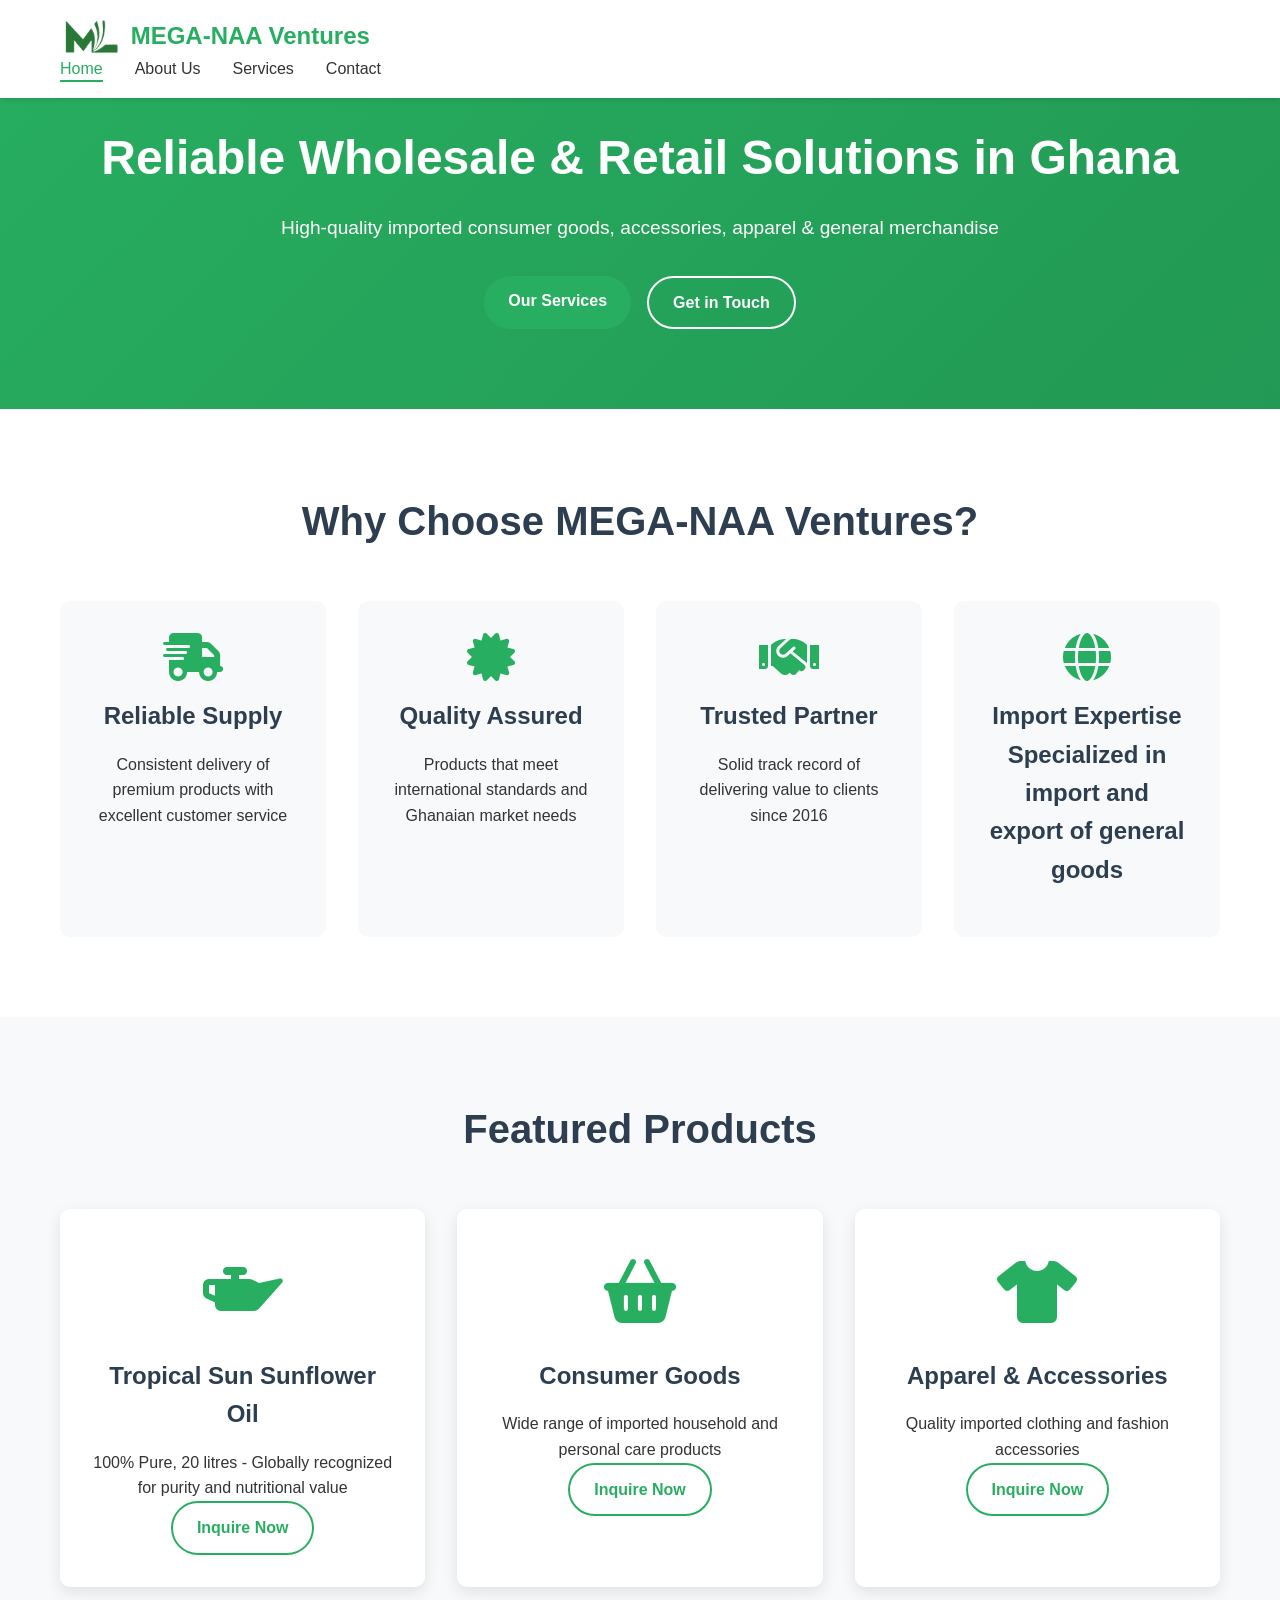
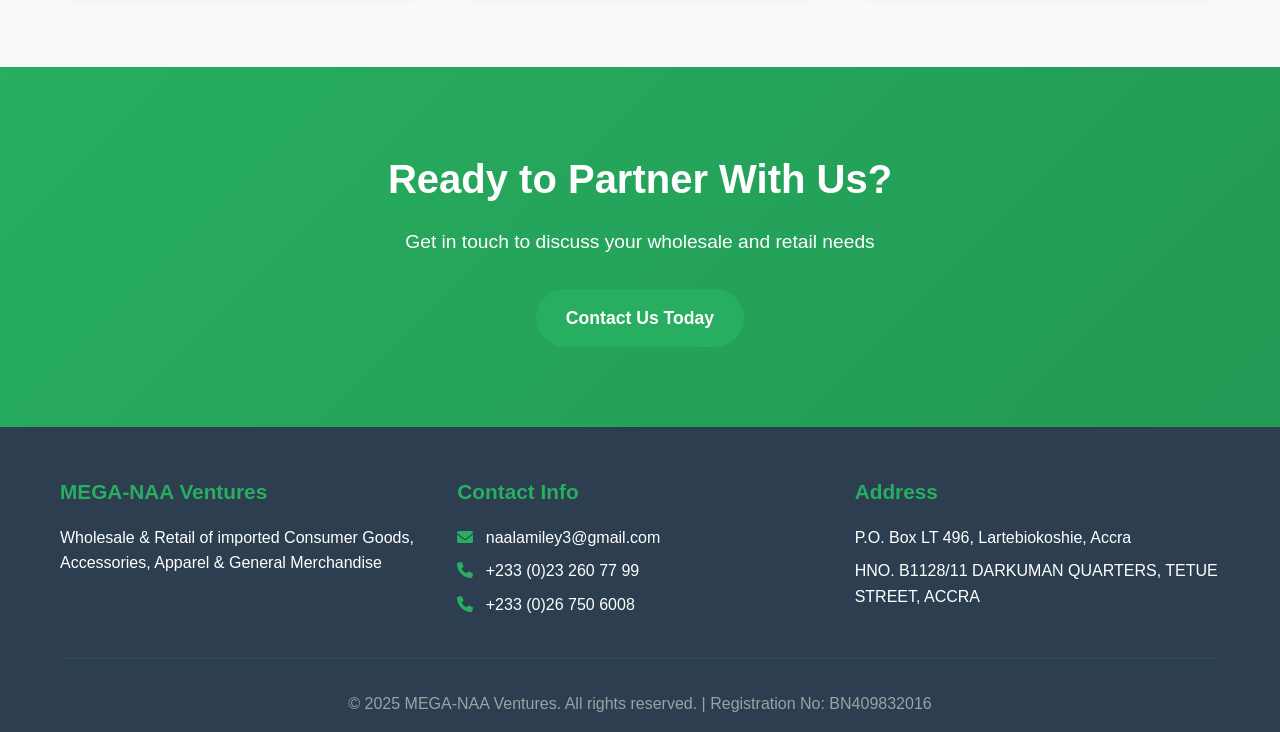
==== index.html @ e74fa1d3 "First commit" ====
<!DOCTYPE html>
<html lang="en">
<head>
    <meta charset="UTF-8">
    <meta name="viewport" content="width=device-width, initial-scale=1.0">
    <title>MEGA-NAA Ventures - Wholesale & Retail of Imported Consumer Goods</title>
    <link rel="stylesheet" href="css/style.css">
    <link href="https://cdnjs.cloudflare.com/ajax/libs/font-awesome/6.0.0/css/all.min.css" rel="stylesheet">
</head>
<body>
    <header>
        <nav class="navbar">
            <div class="container">
                <div class="nav-brand">
                    <img src="assets/logo.png" alt="MEGA-NAA Ventures" class="logo">
                    <span class="brand-name">MEGA-NAA Ventures</span>
                </div>
                <ul class="nav-menu">
                    <li><a href="index.html" class="active">Home</a></li>
                    <li><a href="about.html">About Us</a></li>
                    <li><a href="services.html">Services</a></li>
                    <li><a href="contact.html">Contact</a></li>
                </ul>
                <div class="hamburger">
                    <span></span>
                    <span></span>
                    <span></span>
                </div>
            </div>
        </nav>
    </header>

    <main>
        <section class="hero">
            <div class="container">
                <div class="hero-content">
                    <h1>Reliable Wholesale & Retail Solutions in Ghana</h1>
                    <p>High-quality imported consumer goods, accessories, apparel & general merchandise</p>
                    <div class="hero-buttons">
                        <a href="services.html" class="btn btn-primary">Our Services</a>
                        <a href="contact.html" class="btn btn-secondary">Get in Touch</a>
                    </div>
                </div>
            </div>
        </section>

        <section class="features">
            <div class="container">
                <h2>Why Choose MEGA-NAA Ventures?</h2>
                <div class="features-grid">
                    <div class="feature-card">
                        <i class="fas fa-shipping-fast"></i>
                        <h3>Reliable Supply</h3>
                        <p>Consistent delivery of premium products with excellent customer service</p>
                    </div>
                    <div class="feature-card">
                        <i class="fas fa-certificate"></i>
                        <h3>Quality Assured</h3>
                        <p>Products that meet international standards and Ghanaian market needs</p>
                    </div>
                    <div class="feature-card">
                        <i class="fas fa-handshake"></i>
                        <h3>Trusted Partner</h3>
                        <p>Solid track record of delivering value to clients since 2016</p>
                    </div>
                    <div class="feature-card">
                        <i class="fas fa-globe"></i>
                        <h3>Import Expertise</i>
                        <p>Specialized in import and export of general goods</p>
                    </div>
                </div>
            </div>
        </section>

        <section class="products">
            <div class="container">
                <h2>Featured Products</h2>
                <div class="products-grid">
                    <div class="product-card">
                        <div class="product-image">
                            <i class="fas fa-oil-can"></i>
                        </div>
                        <h3>Tropical Sun Sunflower Oil</h3>
                        <p>100% Pure, 20 litres - Globally recognized for purity and nutritional value</p>
                        <a href="contact.html" class="btn btn-outline">Inquire Now</a>
                    </div>
                    <div class="product-card">
                        <div class="product-image">
                            <i class="fas fa-shopping-basket"></i>
                        </div>
                        <h3>Consumer Goods</h3>
                        <p>Wide range of imported household and personal care products</p>
                        <a href="contact.html" class="btn btn-outline">Inquire Now</a>
                    </div>
                    <div class="product-card">
                        <div class="product-image">
                            <i class="fas fa-tshirt"></i>
                        </div>
                        <h3>Apparel & Accessories</h3>
                        <p>Quality imported clothing and fashion accessories</p>
                        <a href="contact.html" class="btn btn-outline">Inquire Now</a>
                    </div>
                </div>
            </div>
        </section>

        <section class="cta">
            <div class="container">
                <div class="cta-content">
                    <h2>Ready to Partner With Us?</h2>
                    <p>Get in touch to discuss your wholesale and retail needs</p>
                    <a href="contact.html" class="btn btn-primary btn-large">Contact Us Today</a>
                </div>
            </div>
        </section>
    </main>

    <footer>
        <div class="container">
            <div class="footer-content">
                <div class="footer-section">
                    <h3>MEGA-NAA Ventures</h3>
                    <p>Wholesale & Retail of imported Consumer Goods, Accessories, Apparel & General Merchandise</p>
                </div>
                <div class="footer-section">
                    <h3>Contact Info</h3>
                    <p><i class="fas fa-envelope"></i> naalamiley3@gmail.com</p>
                    <p><i class="fas fa-phone"></i> +233 (0)23 260 77 99</p>
                    <p><i class="fas fa-phone"></i> +233 (0)26 750 6008</p>
                </div>
                <div class="footer-section">
                    <h3>Address</h3>
                    <p>P.O. Box LT 496, Lartebiokoshie, Accra</p>
                    <p>HNO. B1128/11 DARKUMAN QUARTERS, TETUE STREET, ACCRA</p>
                </div>
            </div>
            <div class="footer-bottom">
                <p>&copy; 2025 MEGA-NAA Ventures. All rights reserved. | Registration No: BN409832016</p>
            </div>
        </div>
    </footer>

    <script src="js/script.js"></script>
</body>
</html>
---- css/style.css ----
/* Reset and Base Styles */
* {
    margin: 0;
    padding: 0;
    box-sizing: border-box;
}

body {
    font-family: 'Segoe UI', Tahoma, Geneva, Verdana, sans-serif;
    line-height: 1.6;
    color: #333;
    background-color: #f8f9fa;
}

.container {
    max-width: 1200px;
    margin: 0 auto;
    padding: 0 20px;
}

/* Header and Navigation */
header {
    background: #fff;
    box-shadow: 0 2px 5px rgba(0,0,0,0.1);
    position: fixed;
    width: 100%;
    top: 0;
    z-index: 1000;
}

.navbar {
    padding: 1rem 0;
}

.nav-brand {
    display: flex;
    align-items: center;
    gap: 10px;
}

.logo {
    height: 40px;
    width: auto;
}

.brand-name {
    font-size: 1.5rem;
    font-weight: bold;
    color: #27ae60;
}

.nav-menu {
    display: flex;
    list-style: none;
    gap: 2rem;
    align-items: center;
}

.nav-menu a {
    text-decoration: none;
    color: #333;
    font-weight: 500;
    transition: color 0.3s;
    position: relative;
}

.nav-menu a:hover,
.nav-menu a.active {
    color: #27ae60;
}

.nav-menu a.active::after {
    content: '';
    position: absolute;
    bottom: -5px;
    left: 0;
    width: 100%;
    height: 2px;
    background: #27ae60;
}

.hamburger {
    display: none;
    flex-direction: column;
    cursor: pointer;
}

.hamburger span {
    width: 25px;
    height: 3px;
    background: #333;
    margin: 3px 0;
    transition: 0.3s;
}

/* Hero Section */
.hero {
    background: linear-gradient(135deg, #27ae60 0%, #229954 100%);
    color: white;
    padding: 120px 0 80px;
    text-align: center;
}

.hero h1 {
    font-size: 3rem;
    margin-bottom: 1rem;
    animation: fadeInUp 1s ease-out;
}

.hero p {
    font-size: 1.2rem;
    margin-bottom: 2rem;
    animation: fadeInUp 1s ease-out 0.2s;
    opacity: 0;
    animation-fill-mode: forwards;
}

.hero-buttons {
    display: flex;
    gap: 1rem;
    justify-content: center;
    animation: fadeInUp 1s ease-out 0.4s;
    opacity: 0;
    animation-fill-mode: forwards;
}

/* Buttons */
.btn {
    padding: 12px 24px;
    border: none;
    border-radius: 50px;
    text-decoration: none;
    font-weight: 600;
    cursor: pointer;
    transition: all 0.3s;
    display: inline-block;
}

.btn-primary {
    background: #27ae60;
    color: white;
}

.btn-primary:hover {
    background: #229954;
    transform: translateY(-2px);
    box-shadow: 0 5px 15px rgba(39, 174, 96, 0.3);
}

.btn-secondary {
    background: transparent;
    color: white;
    border: 2px solid white;
}

.btn-secondary:hover {
    background: white;
    color: #333;
    transform: translateY(-2px);
}

.btn-outline {
    background: transparent;
    color: #27ae60;
    border: 2px solid #27ae60;
}

.btn-outline:hover {
    background: #27ae60;
    color: white;
}

.btn-large {
    padding: 15px 30px;
    font-size: 1.1rem;
}

/* Features Section */
.features {
    padding: 80px 0;
    background: white;
}

.features h2 {
    text-align: center;
    font-size: 2.5rem;
    margin-bottom: 3rem;
    color: #2c3e50;
}

.features-grid {
    display: grid;
    grid-template-columns: repeat(auto-fit, minmax(250px, 1fr));
    gap: 2rem;
}

.feature-card {
    text-align: center;
    padding: 2rem;
    border-radius: 10px;
    background: #f8f9fa;
    transition: transform 0.3s;
}

.feature-card:hover {
    transform: translateY(-10px);
}

.feature-card i {
    font-size: 3rem;
    color: #27ae60;
    margin-bottom: 1rem;
}

.feature-card h3 {
    font-size: 1.5rem;
    margin-bottom: 1rem;
    color: #2c3e50;
}

/* Products Section */
.products {
    padding: 80px 0;
    background: #f8f9fa;
}

.products h2 {
    text-align: center;
    font-size: 2.5rem;
    margin-bottom: 3rem;
    color: #2c3e50;
}

.products-grid {
    display: grid;
    grid-template-columns: repeat(auto-fit, minmax(300px, 1fr));
    gap: 2rem;
}

.product-card {
    background: white;
    border-radius: 10px;
    padding: 2rem;
    text-align: center;
    box-shadow: 0 5px 15px rgba(0,0,0,0.1);
    transition: transform 0.3s;
}

.product-card:hover {
    transform: translateY(-5px);
}

.product-image {
    height: 100px;
    display: flex;
    align-items: center;
    justify-content: center;
    margin-bottom: 1rem;
}

.product-image i {
    font-size: 4rem;
    color: #27ae60;
}

.product-card h3 {
    font-size: 1.5rem;
    margin-bottom: 1rem;
    color: #2c3e50;
}

/* CTA Section */
.cta {
    background: linear-gradient(135deg, #27ae60 0%, #229954 100%);
    color: white;
    padding: 80px 0;
    text-align: center;
}

.cta h2 {
    font-size: 2.5rem;
    margin-bottom: 1rem;
}

.cta p {
    font-size: 1.2rem;
    margin-bottom: 2rem;
}

/* Page Header */
.page-header {
    background: linear-gradient(135deg, #27ae60 0%, #229954 100%);
    color: white;
    padding: 120px 0 60px;
    text-align: center;
}

.page-header h1 {
    font-size: 3rem;
    margin-bottom: 1rem;
}

.page-header p {
    font-size: 1.2rem;
    opacity: 0.9;
}

/* About Page */
.about-content {
    padding: 80px 0;
    background: white;
}

.about-grid {
    display: grid;
    grid-template-columns: 2fr 1fr;
    gap: 4rem;
    align-items: start;
}

.about-text h2 {
    font-size: 2rem;
    margin-bottom: 1rem;
    color: #2c3e50;
}

.about-text p {
    margin-bottom: 1.5rem;
    line-height: 1.8;
}

.about-stats {
    display: grid;
    grid-template-columns: 1fr;
    gap: 1rem;
}

.stat-card {
    background: #f8f9fa;
    padding: 1.5rem;
    border-radius: 10px;
    text-align: center;
}

.stat-card h3 {
    font-size: 2rem;
    color: #27ae60;
    margin-bottom: 0.5rem;
}

/* Values Section */
.values {
    padding: 80px 0;
    background: #f8f9fa;
}

.values h2 {
    text-align: center;
    font-size: 2.5rem;
    margin-bottom: 3rem;
    color: #2c3e50;
}

.values-grid {
    display: grid;
    grid-template-columns: repeat(auto-fit, minmax(250px, 1fr));
    gap: 2rem;
}

.value-card {
    background: white;
    padding: 2rem;
    border-radius: 10px;
    text-align: center;
    box-shadow: 0 5px 15px rgba(0,0,0,0.1);
}

.value-card i {
    font-size: 3rem;
    color: #27ae60;
    margin-bottom: 1rem;
}

.value-card h3 {
    font-size: 1.5rem;
    margin-bottom: 1rem;
    color: #2c3e50;
}

/* Leadership Section */
.leadership {
    padding: 80px 0;
    background: white;
}

.leadership h2 {
    text-align: center;
    font-size: 2.5rem;
    margin-bottom: 3rem;
    color: #2c3e50;
}

.leadership-card {
    display: flex;
    gap: 2rem;
    align-items: center;
    max-width: 800px;
    margin: 0 auto;
    background: #f8f9fa;
    padding: 2rem;
    border-radius: 10px;
}

.leader-image {
    width: 150px;
    height: 150px;
    background: #27ae60;
    border-radius: 50%;
    display: flex;
    align-items: center;
    justify-content: center;
    flex-shrink: 0;
}

.leader-image i {
    font-size: 4rem;
    color: white;
}

.leader-info h3 {
    font-size: 1.5rem;
    margin-bottom: 0.5rem;
    color: #2c3e50;
}

.position {
    color: #27ae60;
    font-weight: 600;
    margin-bottom: 1rem;
}

/* Services Page */
.services-content {
    padding: 80px 0;
    background: white;
}

.services-grid {
    display: grid;
    grid-template-columns: repeat(auto-fit, minmax(350px, 1fr));
    gap: 2rem;
}

.service-card {
    background: #f8f9fa;
    padding: 2rem;
    border-radius: 10px;
    transition: transform 0.3s;
}

.service-card:hover {
    transform: translateY(-5px);
}

.service-icon {
    width: 80px;
    height: 80px;
    background: #27ae60;
    border-radius: 50%;
    display: flex;
    align-items: center;
    justify-content: center;
    margin-bottom: 1.5rem;
}

.service-icon i {
    font-size: 2rem;
    color: white;
}

.service-card h3 {
    font-size: 1.5rem;
    margin-bottom: 1rem;
    color: #2c3e50;
}

.service-card ul {
    list-style: none;
    margin-top: 1rem;
}

.service-card ul li {
    padding: 0.5rem 0;
    padding-left: 1.5rem;
    position: relative;
}

.service-card ul li::before {
    content: '✓';
    position: absolute;
    left: 0;
    color: #27ae60;
    font-weight: bold;
}

/* Specialty Products */
.specialty-products {
    padding: 80px 0;
    background: #f8f9fa;
}

.specialty-products h2 {
    text-align: center;
    font-size: 2.5rem;
    margin-bottom: 3rem;
    color: #2c3e50;
}

.products-showcase {
    display: grid;
    grid-template-columns: repeat(auto-fit, minmax(250px, 1fr));
    gap: 2rem;
}

.product-category {
    background: white;
    padding: 2rem;
    border-radius: 10px;
    text-align: center;
    box-shadow: 0 5px 15px rgba(0,0,0,0.1);
}

.category-icon {
    width: 80px;
    height: 80px;
    background: #27ae60;
    border-radius: 50%;
    display: flex;
    align-items: center;
    justify-content: center;
    margin: 0 auto 1.5rem;
}

.category-icon i {
    font-size: 2rem;
    color: white;
}

.product-category h3 {
    font-size: 1.5rem;
    margin-bottom: 1rem;
    color: #2c3e50;
}

/* Industries Section */
.industries {
    padding: 80px 0;
    background: white;
}

.industries h2 {
    text-align: center;
    font-size: 2.5rem;
    margin-bottom: 3rem;
    color: #2c3e50;
}

.industries-grid {
    display: grid;
    grid-template-columns: repeat(auto-fit, minmax(200px, 1fr));
    gap: 2rem;
}

.industry-item {
    text-align: center;
    padding: 2rem;
    background: #f8f9fa;
    border-radius: 10px;
    transition: transform 0.3s;
}

.industry-item:hover {
    transform: translateY(-5px);
}

.industry-item i {
    font-size: 3rem;
    color: #27ae60;
    margin-bottom: 1rem;
}

.industry-item h3 {
    font-size: 1.3rem;
    margin-bottom: 0.5rem;
    color: #2c3e50;
}

/* Contact Page */
.contact-content {
    padding: 80px 0;
    background: white;
}

.contact-grid {
    display: grid;
    grid-template-columns: 1fr 1fr;
    gap: 4rem;
}

.contact-info h2 {
    font-size: 2rem;
    margin-bottom: 1rem;
    color: #2c3e50;
}

.contact-item {
    display: flex;
    gap: 1rem;
    margin-bottom: 2rem;
    align-items: flex-start;
}

.contact-item i {
    font-size: 1.5rem;
    color: #27ae60;
    margin-top: 0.5rem;
    width: 30px;
}

.contact-item h3 {
    font-size: 1.2rem;
    margin-bottom: 0.5rem;
    color: #2c3e50;
}

.contact-form {
    background: #f8f9fa;
    padding: 2rem;
    border-radius: 10px;
}

.contact-form h2 {
    font-size: 2rem;
    margin-bottom: 1.5rem;
    color: #2c3e50;
}

.form-group {
    margin-bottom: 1.5rem;
}

.form-group label {
    display: block;
    margin-bottom: 0.5rem;
    font-weight: 600;
    color: #2c3e50;
}

.form-group input,
.form-group select,
.form-group textarea {
    width: 100%;
    padding: 12px;
    border: 1px solid #ddd;
    border-radius: 5px;
    font-size: 1rem;
    transition: border-color 0.3s;
}

.form-group input:focus,
.form-group select:focus,
.form-group textarea:focus {
    outline: none;
    border-color: #27ae60;
}

.form-group textarea {
    resize: vertical;
}

/* Map Section */
.map-section {
    padding: 80px 0;
    background: #f8f9fa;
}

.map-section h2 {
    text-align: center;
    font-size: 2.5rem;
    margin-bottom: 3rem;
    color: #2c3e50;
}

.map-placeholder {
    text-align: center;
    padding: 3rem;
    background: white;
    border-radius: 10px;
    box-shadow: 0 5px 15px rgba(0,0,0,0.1);
}

.map-placeholder i {
    font-size: 4rem;
    color: #27ae60;
    margin-bottom: 1rem;
}

/* Quick Response Section */
.quick-response {
    padding: 80px 0;
    background: white;
}

.response-card {
    text-align: center;
    max-width: 800px;
    margin: 0 auto;
    padding: 3rem;
    background: linear-gradient(135deg, #667eea 0%, #764ba2 100%);
    color: white;
    border-radius: 15px;
}

.response-card i {
    font-size: 4rem;
    margin-bottom: 1rem;
}

.response-card h2 {
    font-size: 2rem;
    margin-bottom: 1rem;
}

.response-stats {
    display: flex;
    justify-content: center;
    gap: 2rem;
    margin-top: 2rem;
}

.response-stats .stat {
    text-align: center;
}

.response-stats .stat h3 {
    font-size: 2rem;
    margin-bottom: 0.5rem;
}

/* Footer */
footer {
    background: #2c3e50;
    color: white;
    padding: 3rem 0 1rem;
}

.footer-content {
    display: grid;
    grid-template-columns: repeat(auto-fit, minmax(250px, 1fr));
    gap: 2rem;
    margin-bottom: 2rem;
}

.footer-section h3 {
    font-size: 1.3rem;
    margin-bottom: 1rem;
    color: #27ae60;
}

.footer-section p {
    margin-bottom: 0.5rem;
}

.footer-section i {
    margin-right: 0.5rem;
    color: #27ae60;
}

.footer-bottom {
    text-align: center;
    padding-top: 2rem;
    border-top: 1px solid #34495e;
    color: #95a5a6;
}

/* Animations */
@keyframes fadeInUp {
    from {
        opacity: 0;
        transform: translateY(30px);
    }
    to {
        opacity: 1;
        transform: translateY(0);
    }
}

/* Responsive Design */
@media (max-width: 768px) {
    .hamburger {
        display: flex;
    }

    .nav-menu {
        position: fixed;
        left: -100%;
        top: 70px;
        flex-direction: column;
        background-color: white;
        width: 100%;
        text-align: center;
        transition: 0.3s;
        box-shadow: 0 10px 27px rgba(0,0,0,0.05);
        padding: 2rem 0;
    }

    .nav-menu.active {
        left: 0;
    }

    .hamburger.active span:nth-child(2) {
        opacity: 0;
    }

    .hamburger.active span:nth-child(1) {
        transform: translateY(8px) rotate(45deg);
    }

    .hamburger.active span:nth-child(3) {
        transform: translateY(-8px) rotate(-45deg);
    }

    .hero h1 {
        font-size: 2rem;
    }

    .hero p {
        font-size: 1rem;
    }

    .hero-buttons {
        flex-direction: column;
        align-items: center;
    }

    .about-grid {
        grid-template-columns: 1fr;
        gap: 2rem;
    }

    .contact-grid {
        grid-template-columns: 1fr;
        gap: 2rem;
    }

    .leadership-card {
        flex-direction: column;
        text-align: center;
    }

    .services-grid {
        grid-template-columns: 1fr;
    }

    .response-stats {
        flex-direction: column;
        gap: 1rem;
    }

    .page-header h1 {
        font-size: 2rem;
    }

    .features h2,
    .products h2,
    .values h2,
    .leadership h2,
    .specialty-products h2,
    .industries h2,
    .map-section h2 {
        font-size: 2rem;
    }
}

@media (max-width: 480px) {
    .container {
        padding: 0 15px;
    }

    .hero {
        padding: 100px 0 60px;
    }

    .page-header {
        padding: 100px 0 40px;
    }

    .features,
    .products,
    .about-content,
    .values,
    .leadership,
    .services-content,
    .specialty-products,
    .industries,
    .contact-content,
    .map-section,
    .quick-response {
        padding: 60px 0;
    }

    .cta {
        padding: 60px 0;
    }

    .footer-content {
        grid-template-columns: 1fr;
    }
}
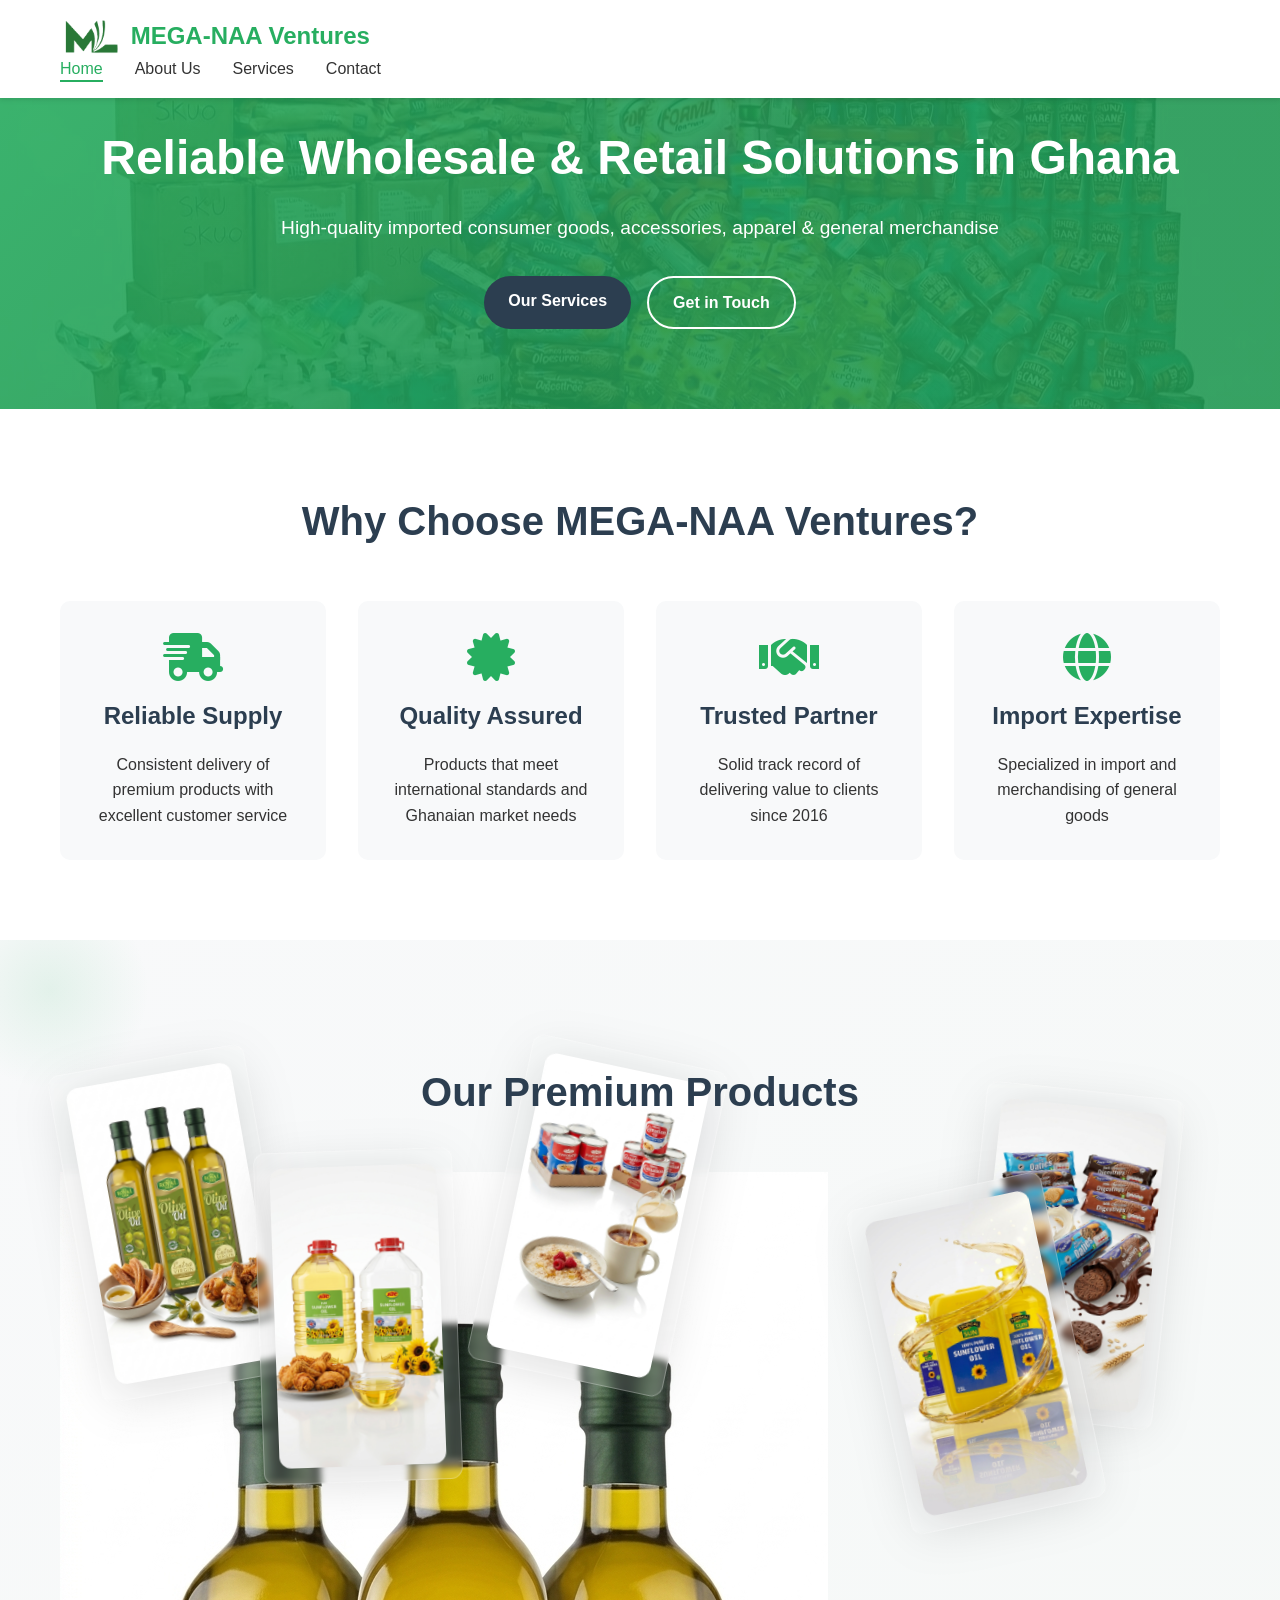
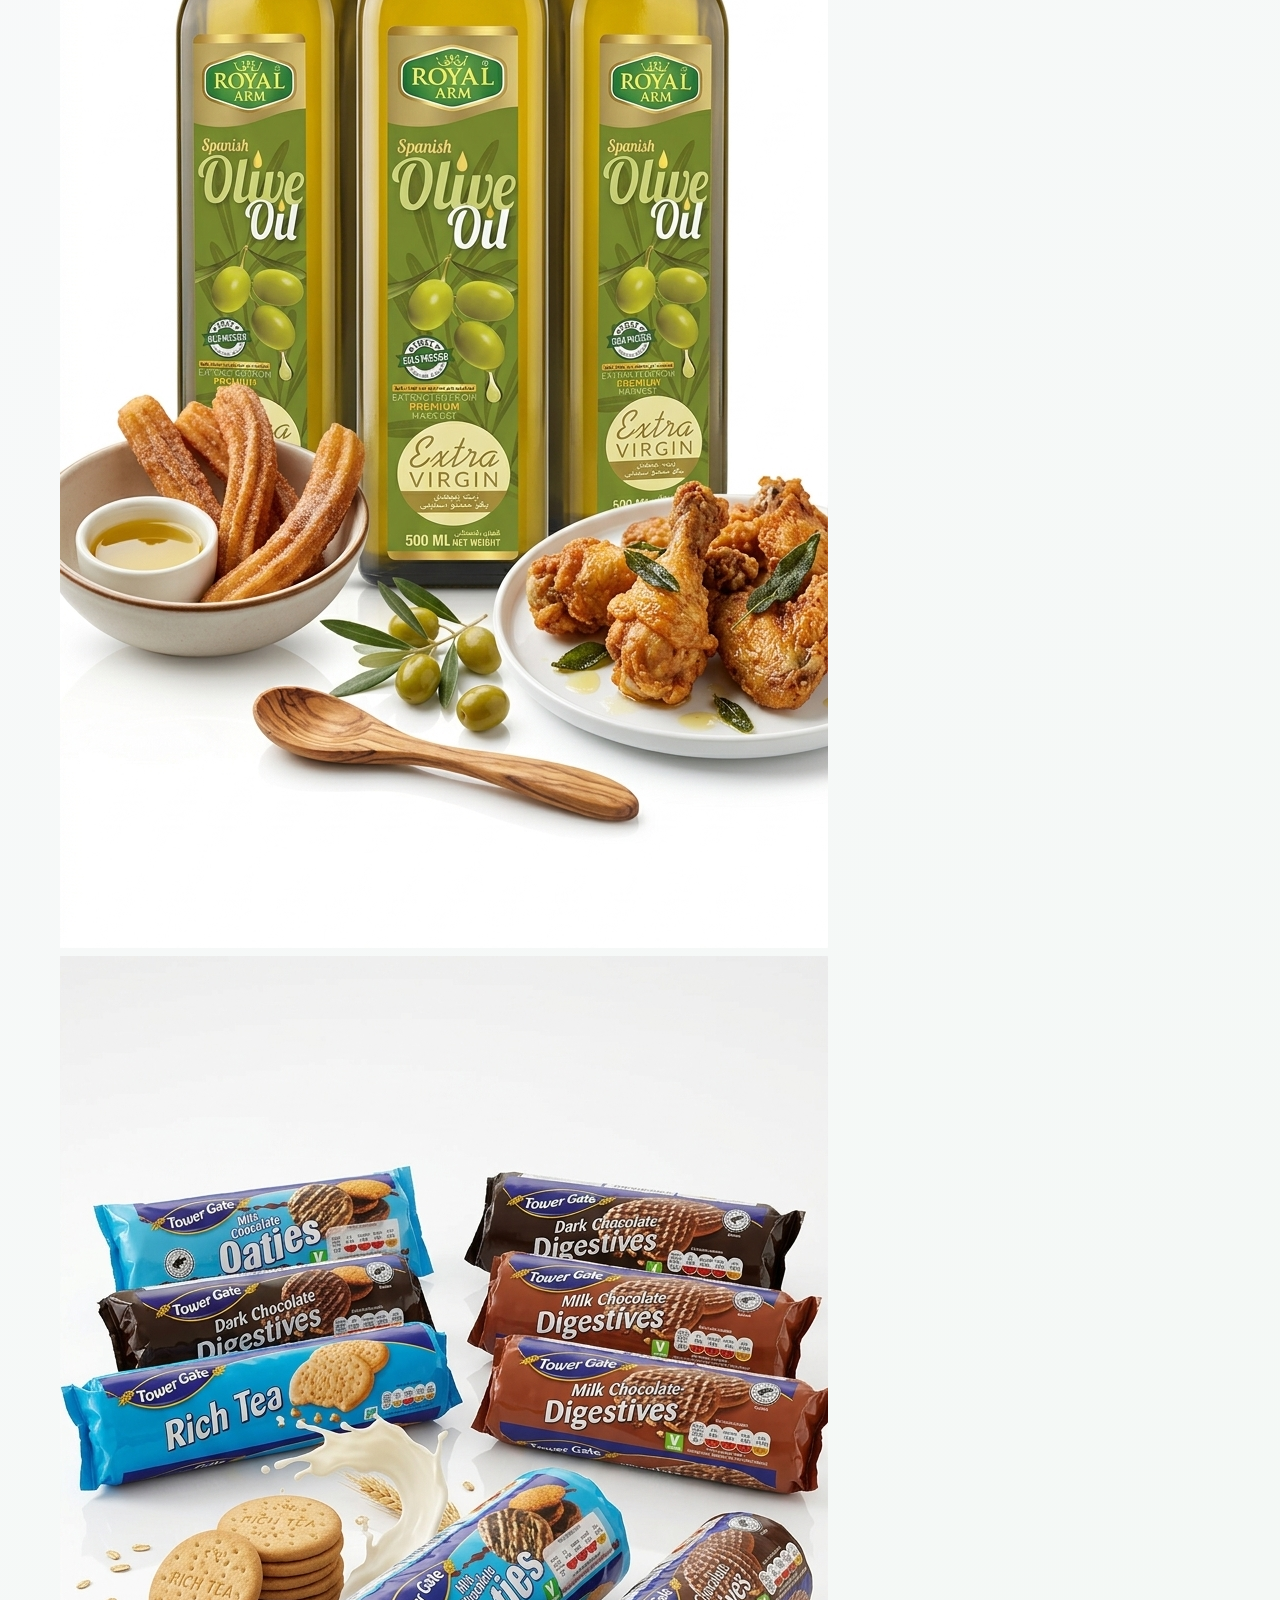
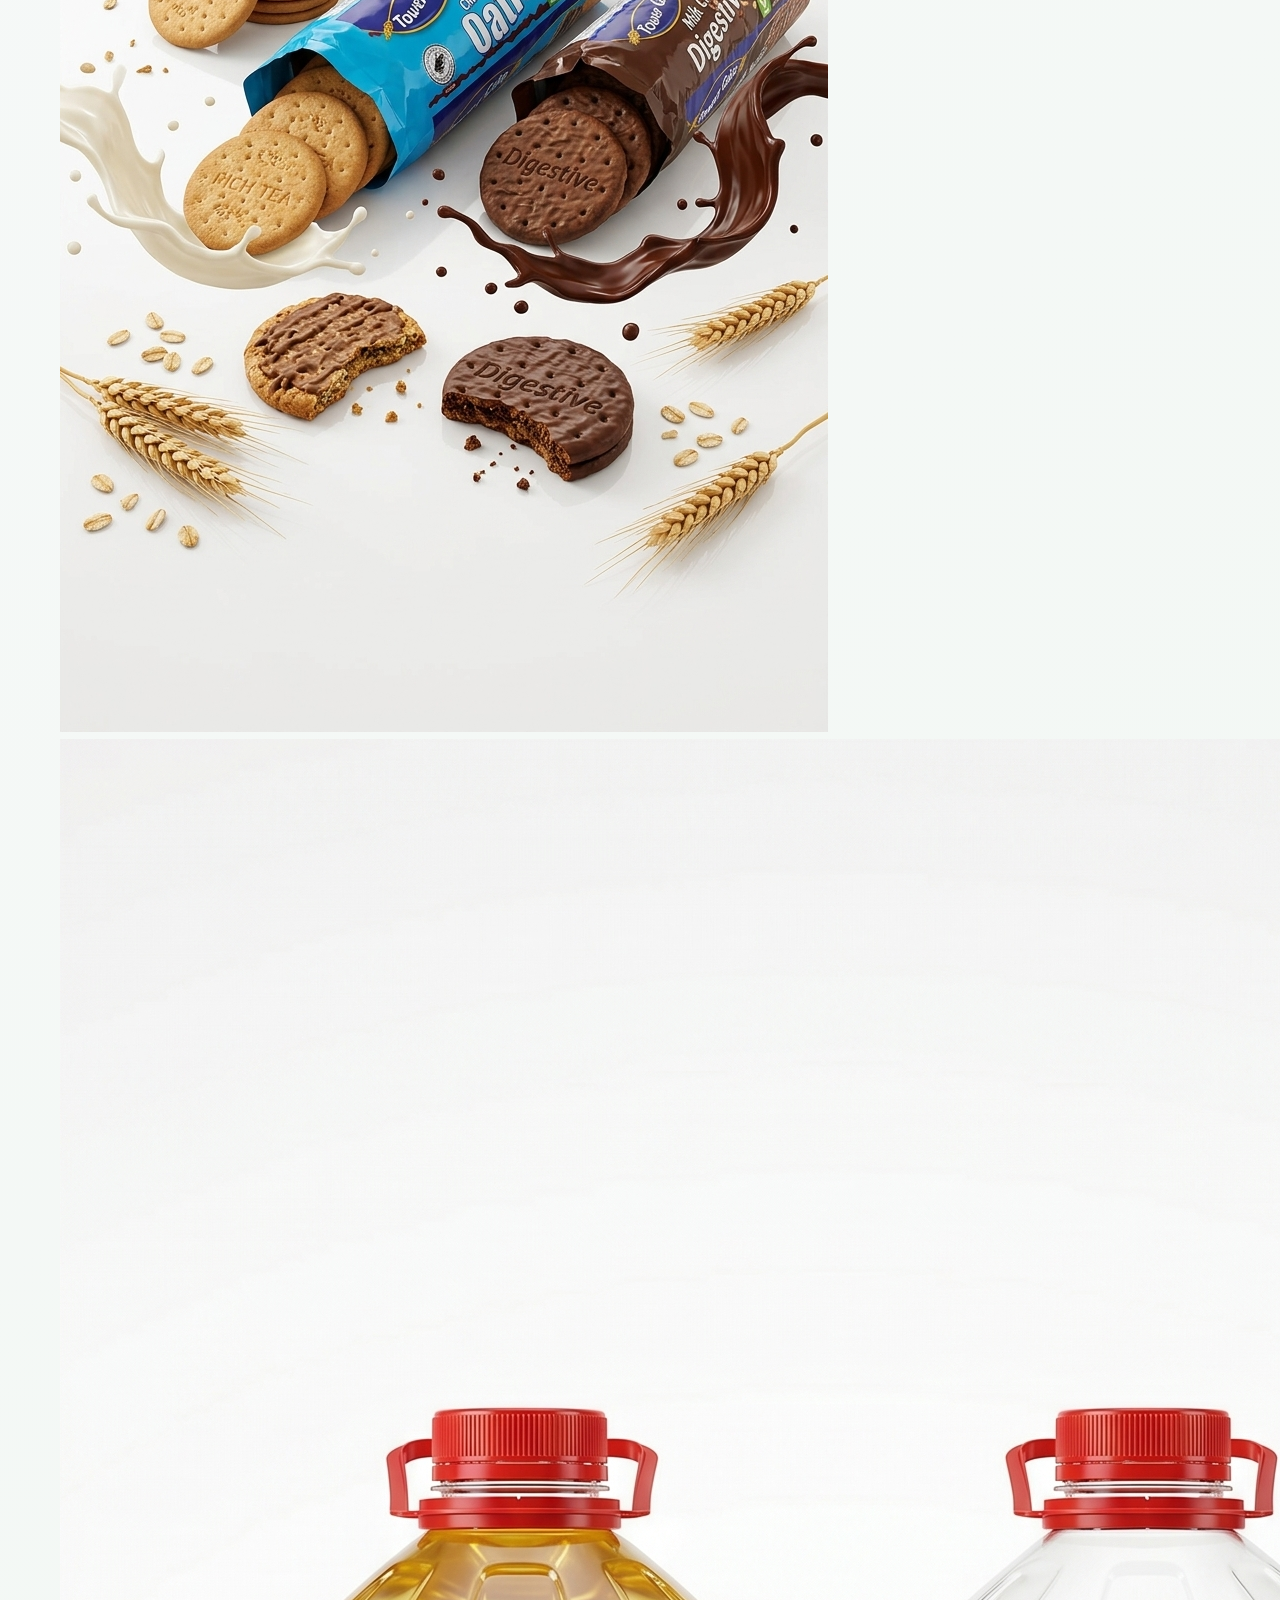
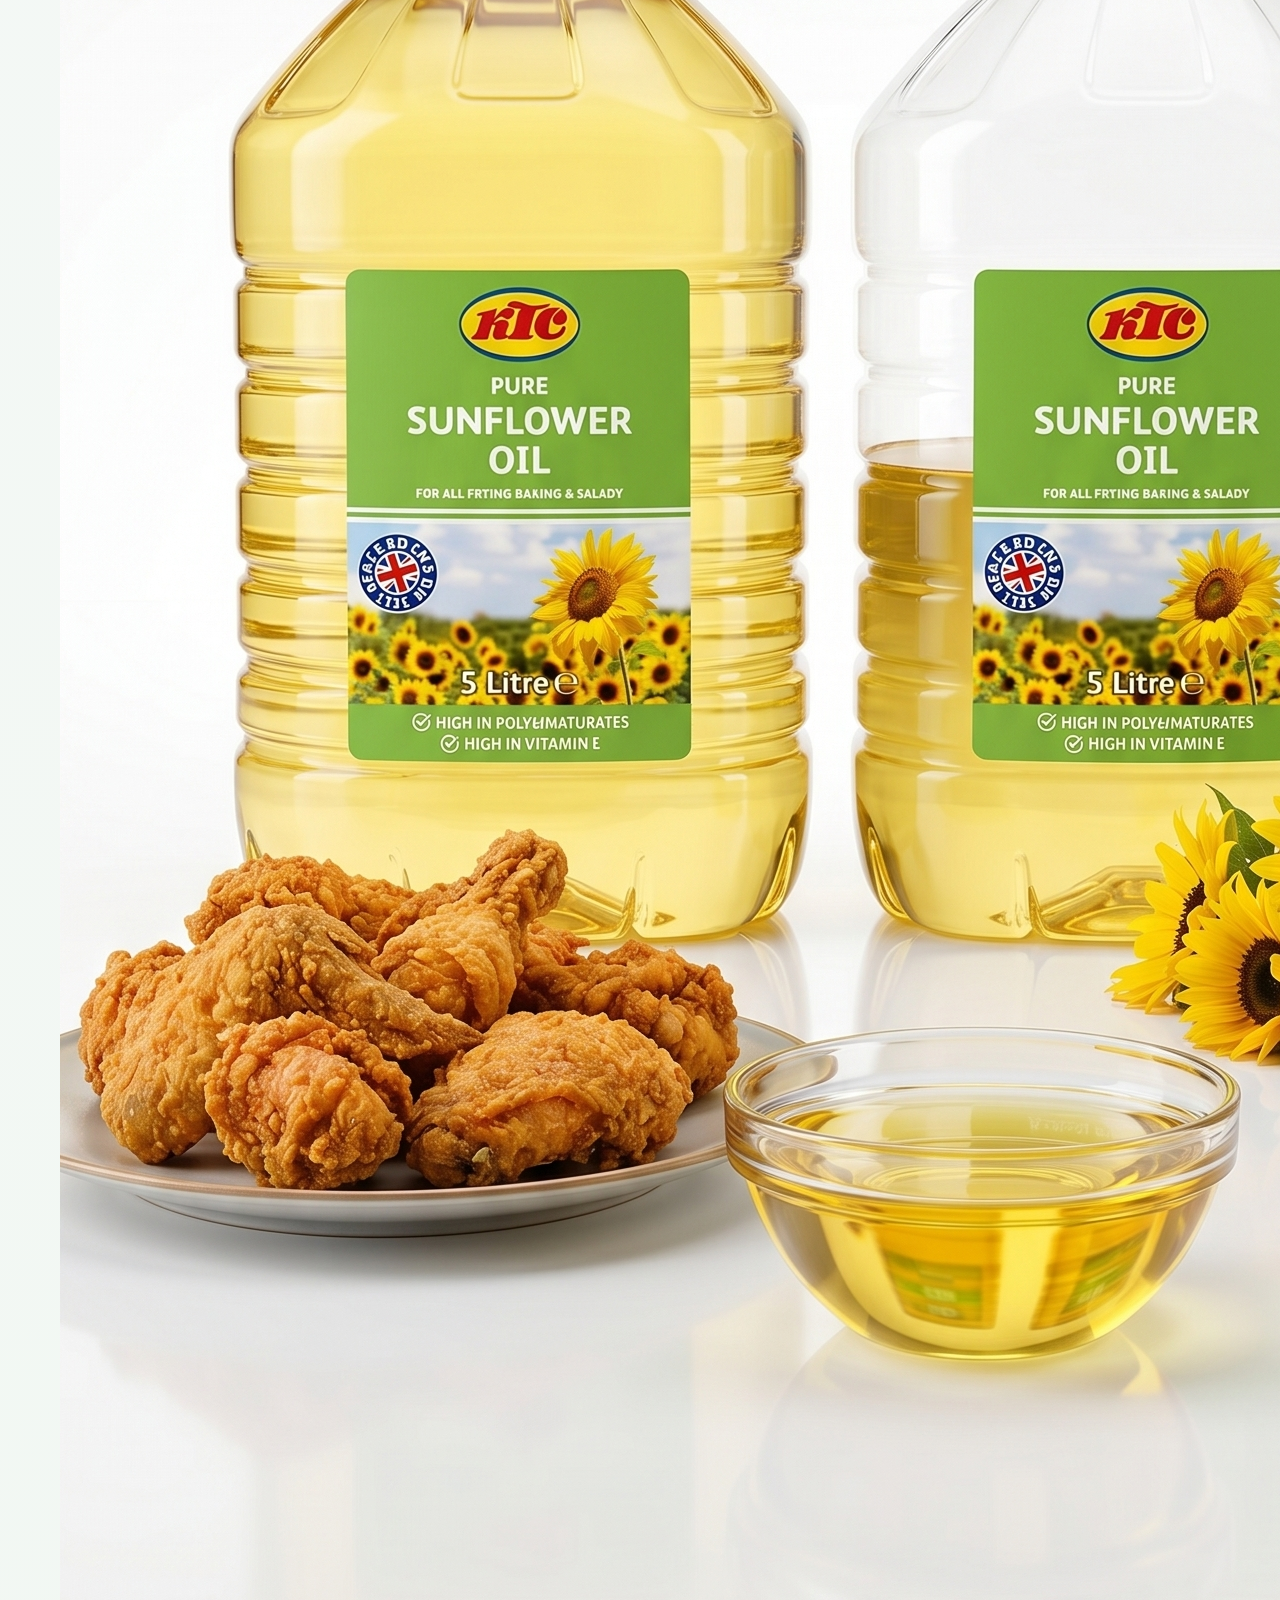
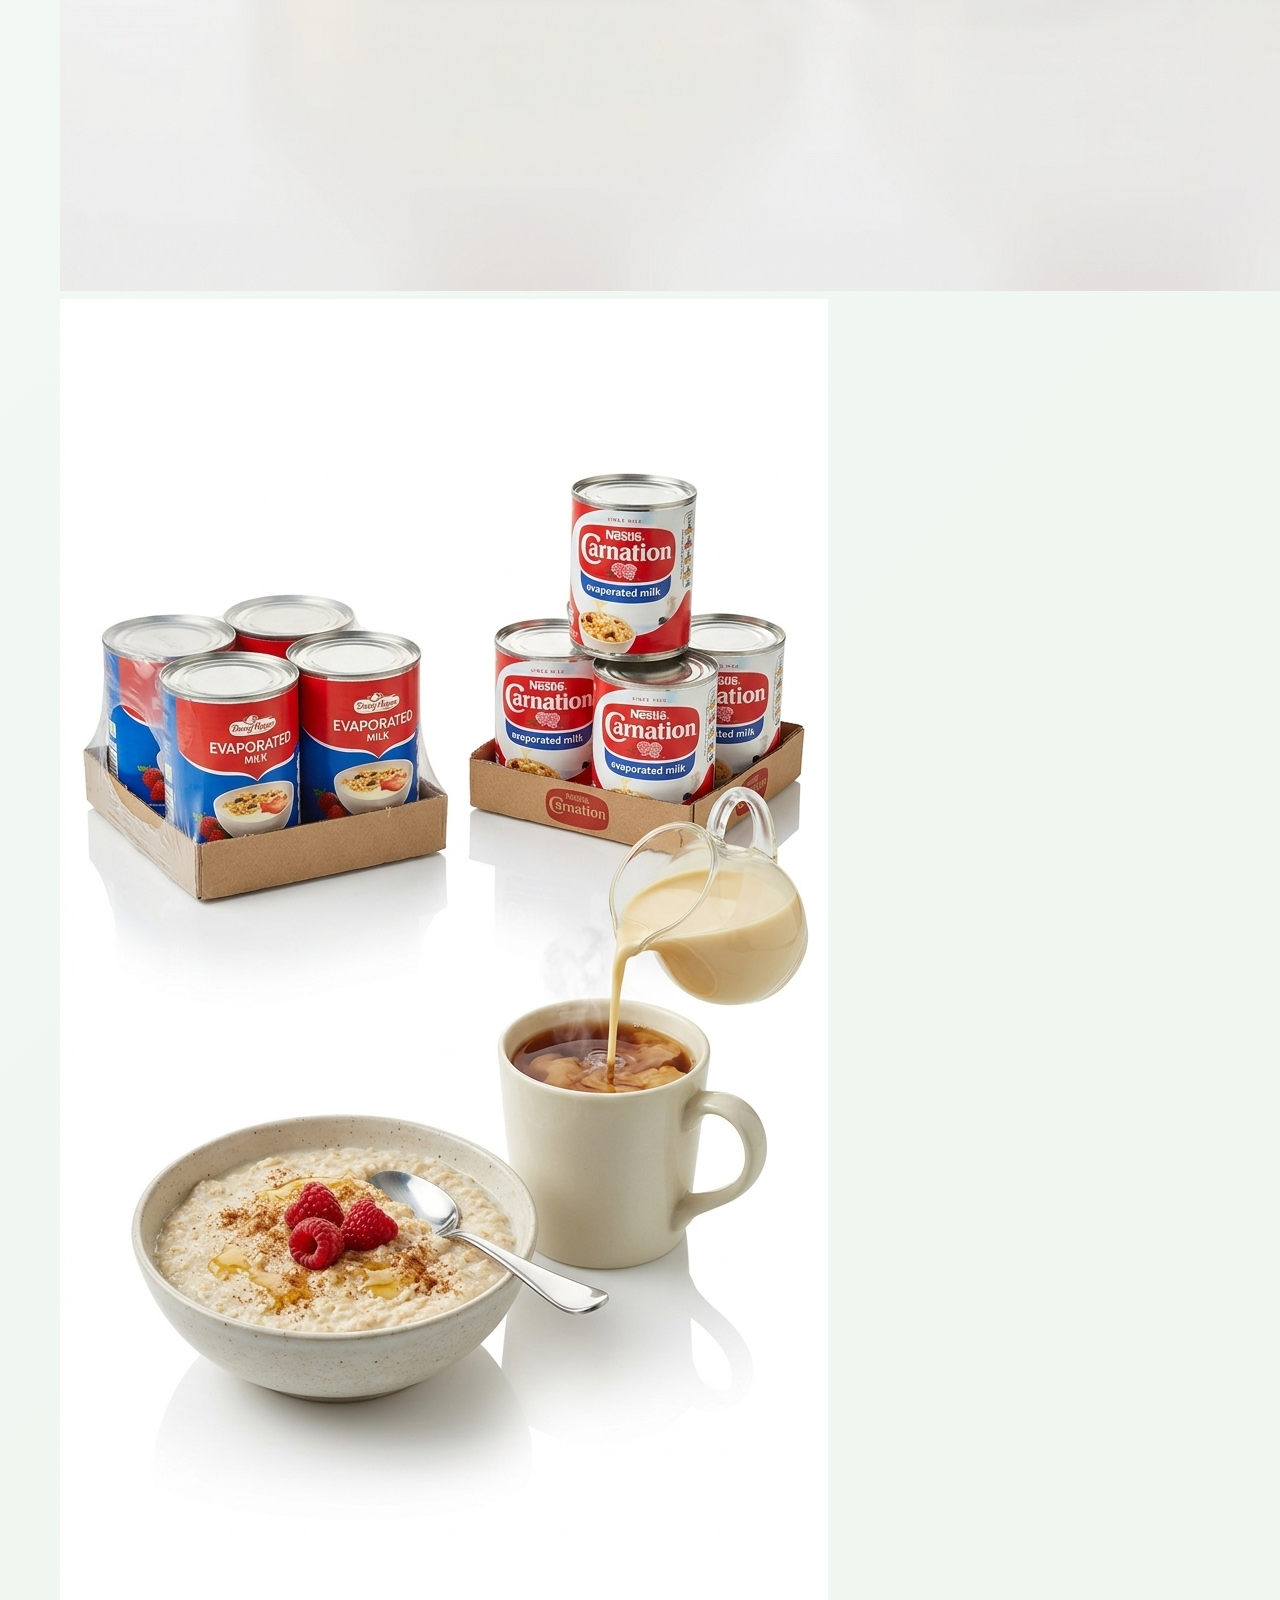
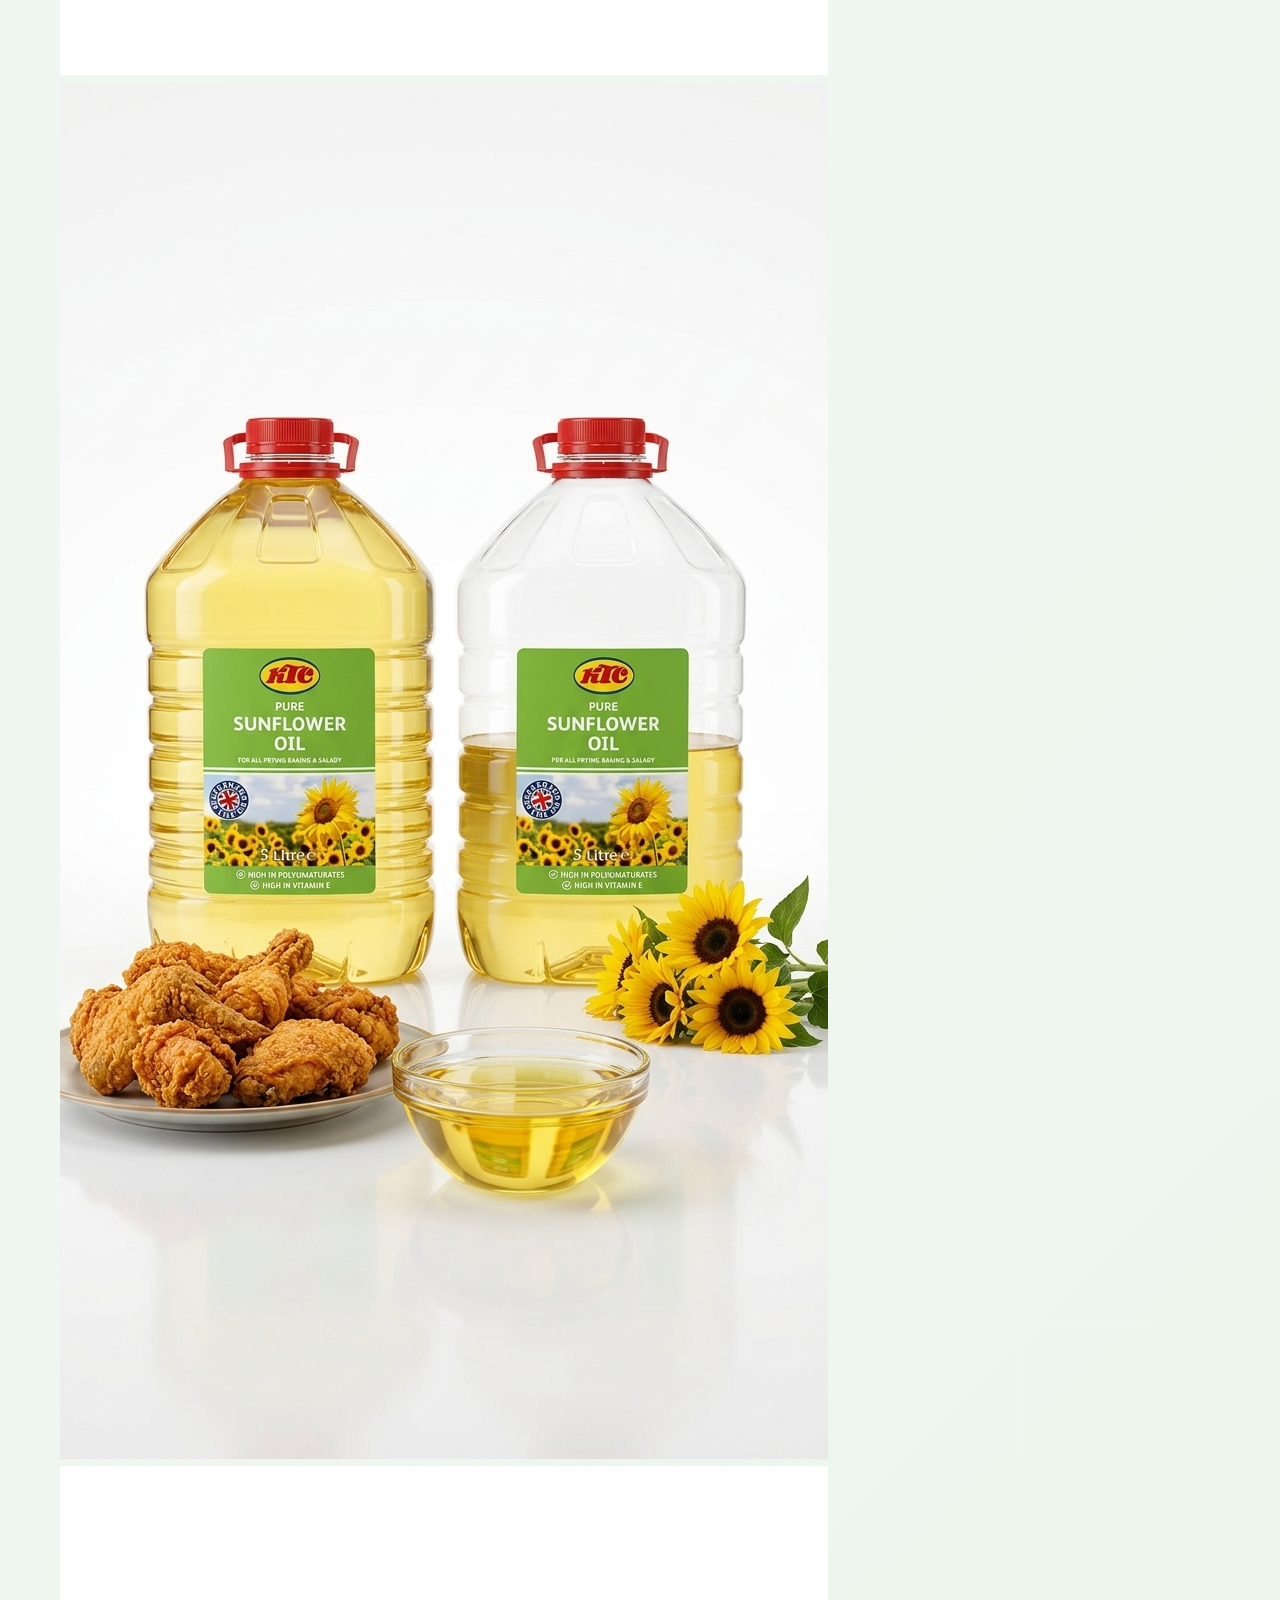
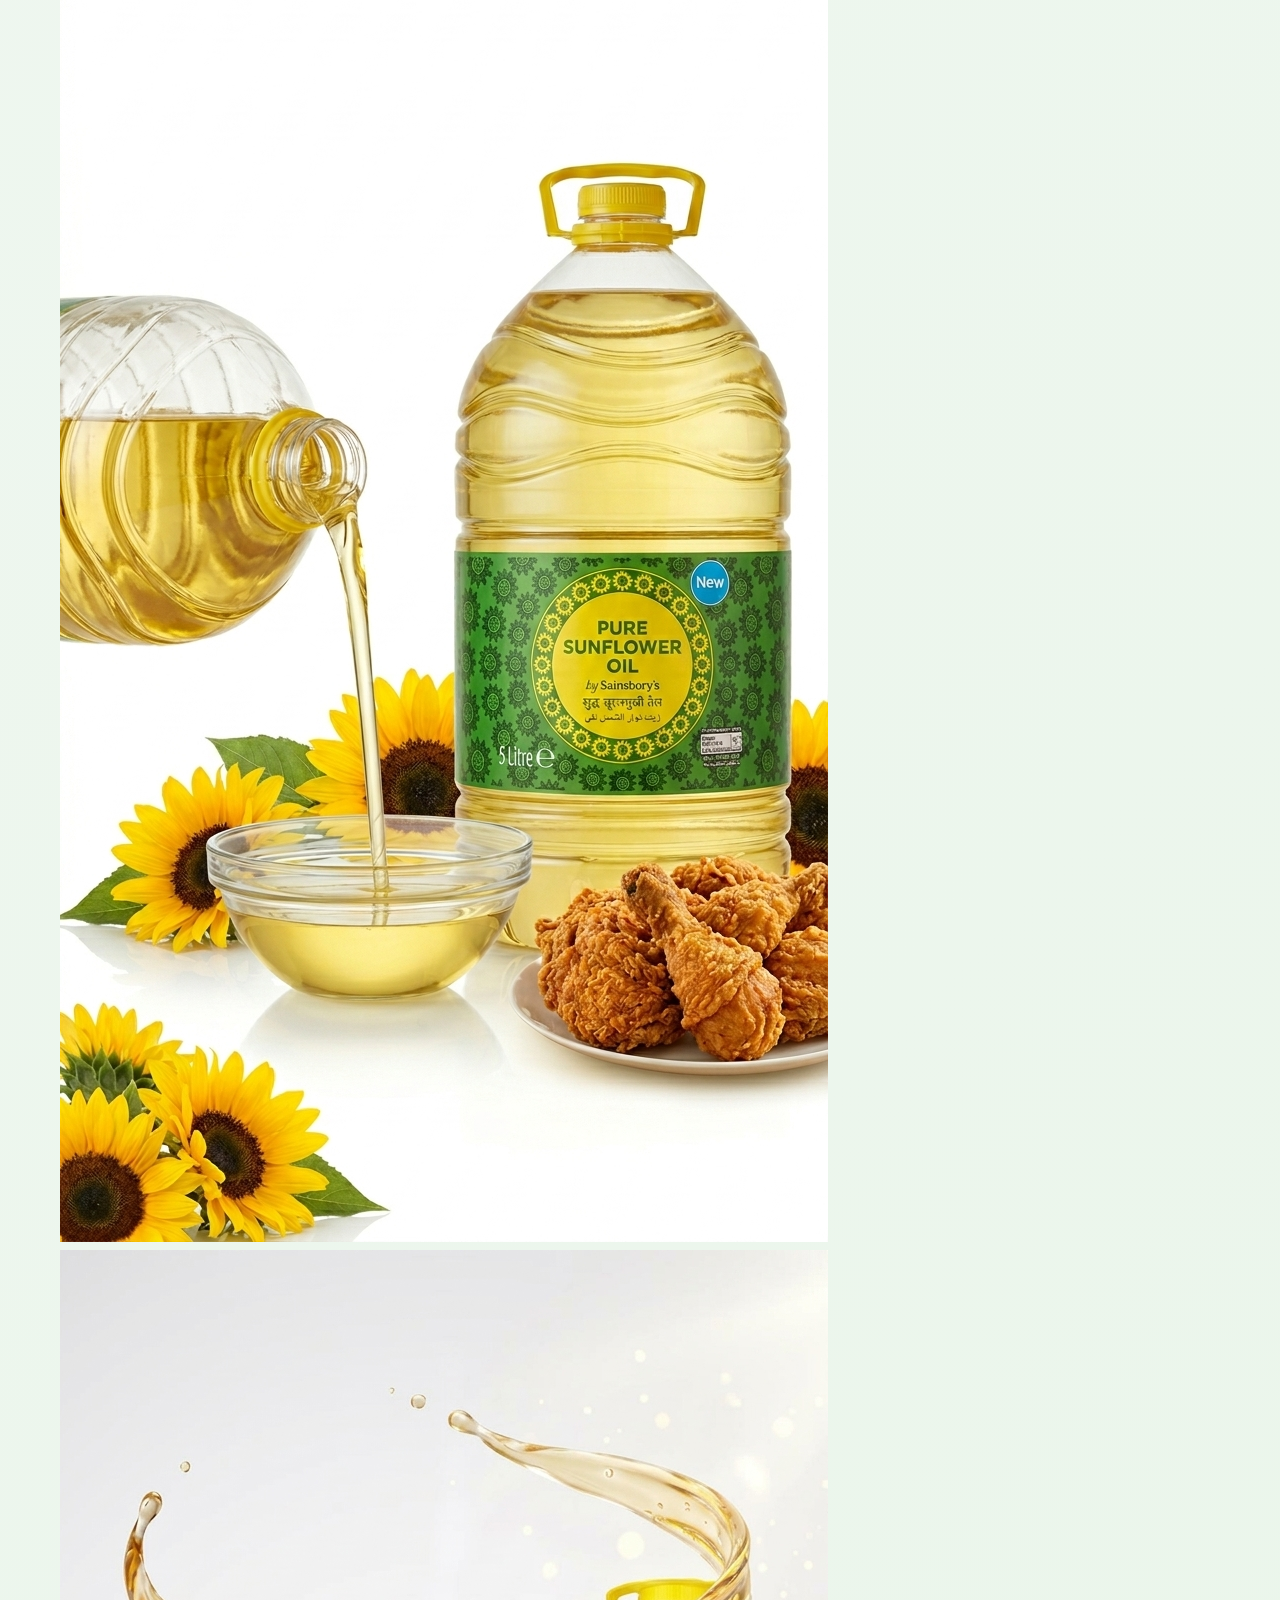
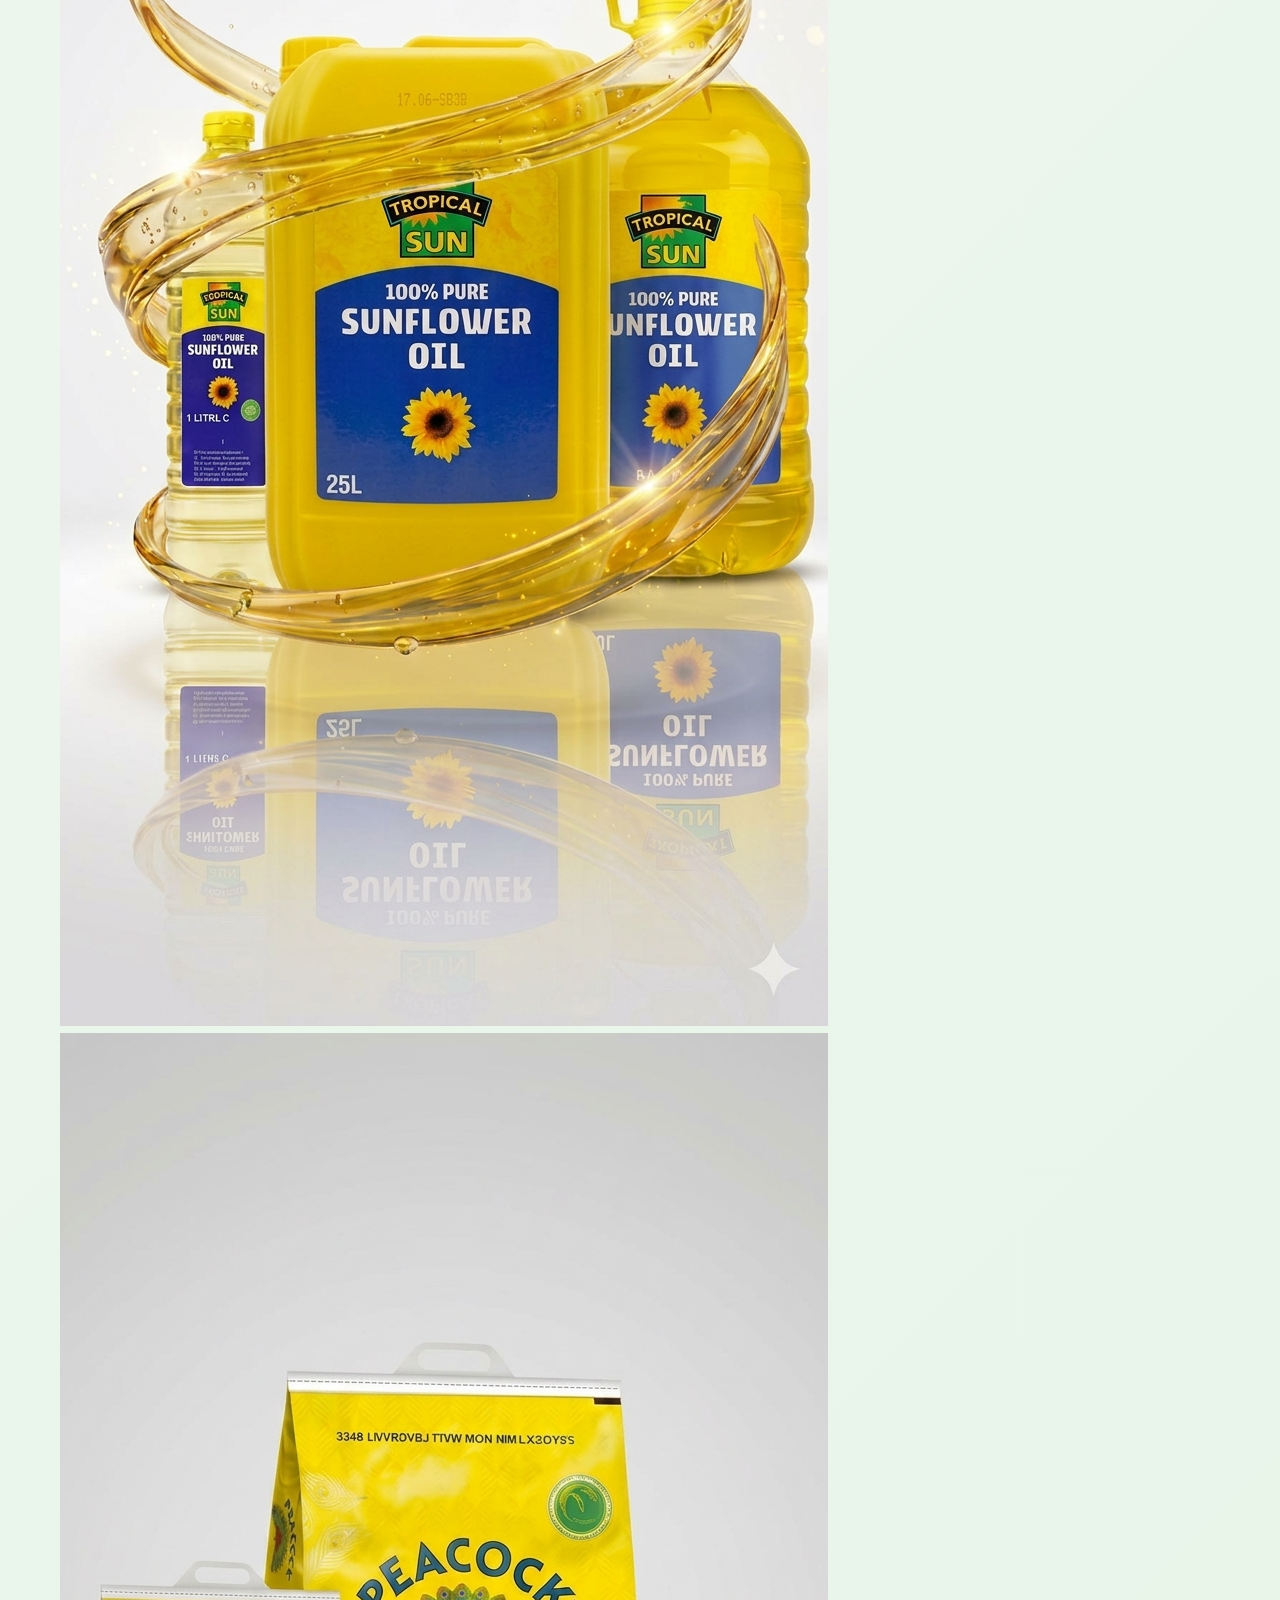
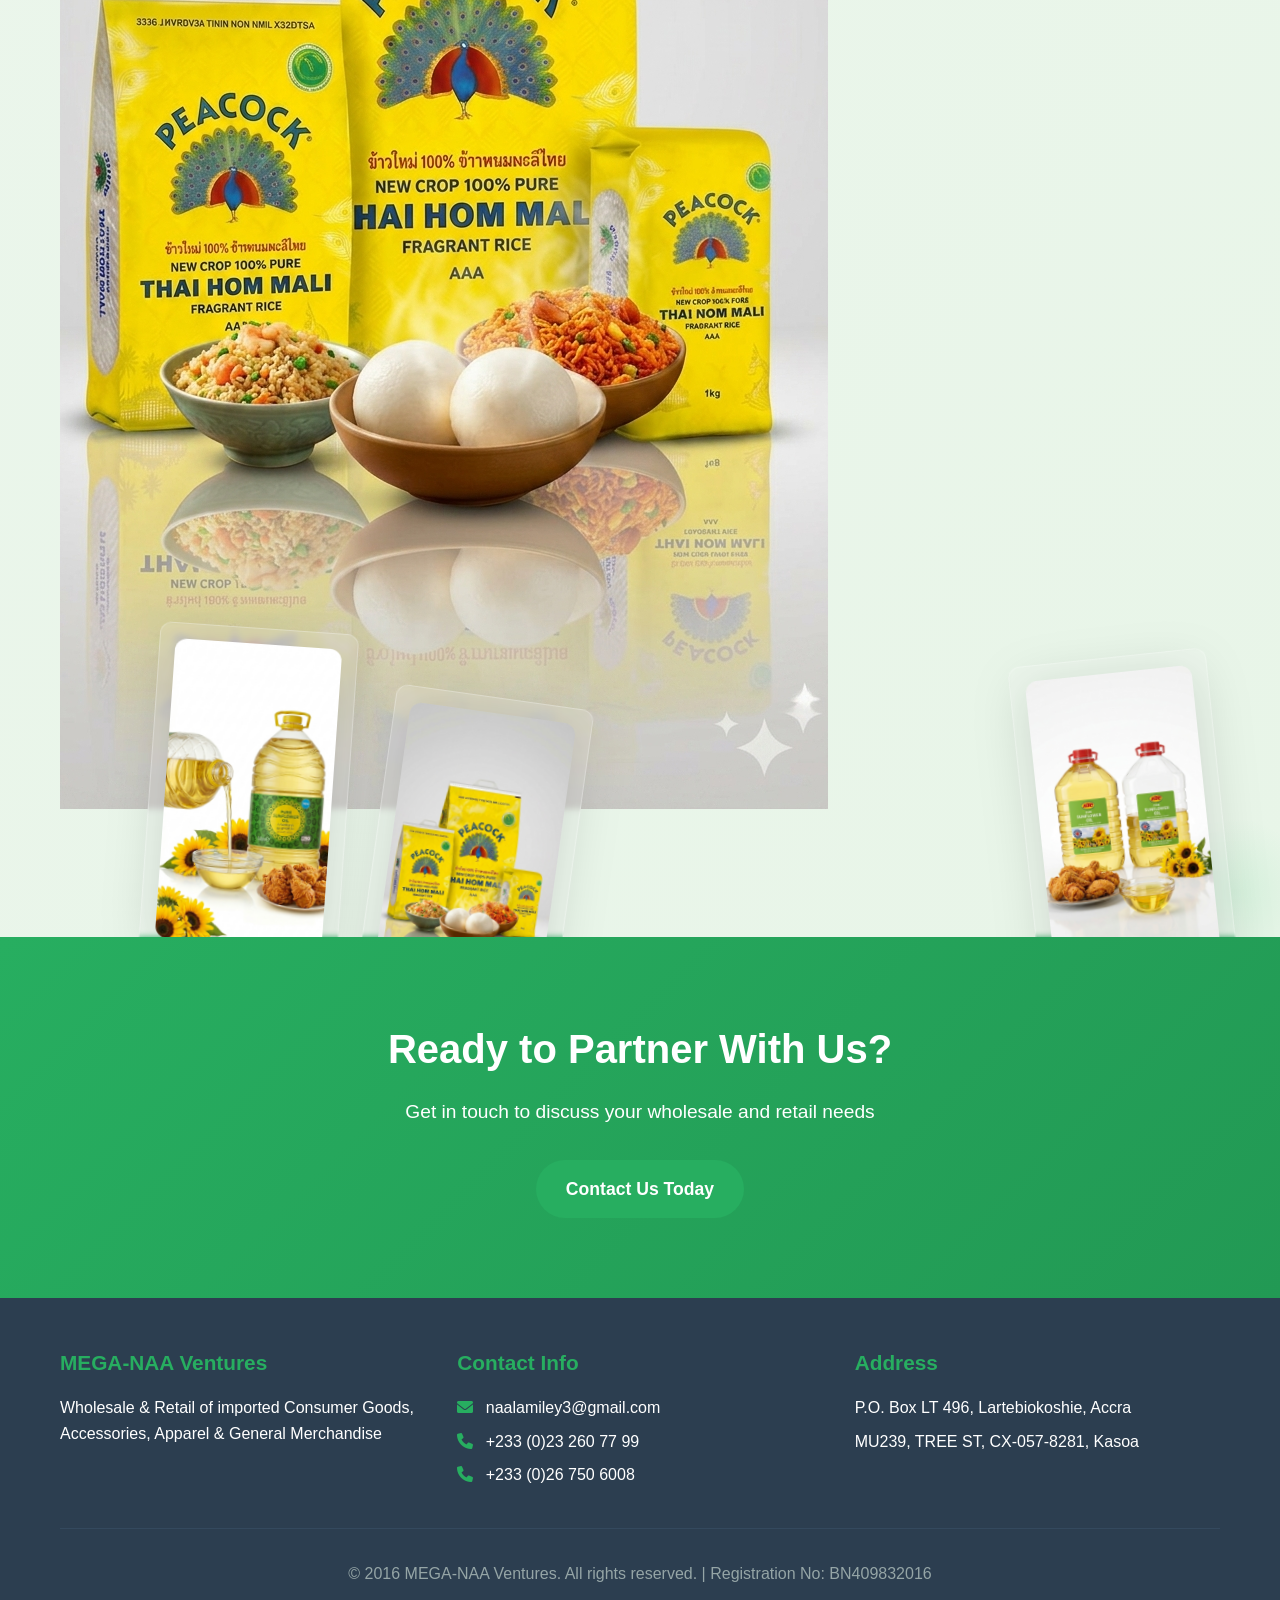
==== commit 5667cff0: "Update MEGA-NAA Ventures website with enhanced product display - Enhanced premium products section w" ====
--- a/index.html
+++ b/index.html
@@ -37,7 +37,7 @@
                     <h1>Reliable Wholesale & Retail Solutions in Ghana</h1>
                     <p>High-quality imported consumer goods, accessories, apparel & general merchandise</p>
                     <div class="hero-buttons">
-                        <a href="services.html" class="btn btn-primary">Our Services</a>
+                        <a href="services.html" class="btn btn-primary" style="background-color: #2c3e50">Our Services</a>
                         <a href="contact.html" class="btn btn-secondary">Get in Touch</a>
                     </div>
                 </div>
@@ -65,41 +65,120 @@
                     </div>
                     <div class="feature-card">
                         <i class="fas fa-globe"></i>
-                        <h3>Import Expertise</i>
-                        <p>Specialized in import and export of general goods</p>
-                    </div>
-                </div>
-            </div>
-        </section>
-
-        <section class="products">
-            <div class="container">
-                <h2>Featured Products</h2>
-                <div class="products-grid">
-                    <div class="product-card">
-                        <div class="product-image">
-                            <i class="fas fa-oil-can"></i>
-                        </div>
-                        <h3>Tropical Sun Sunflower Oil</h3>
-                        <p>100% Pure, 20 litres - Globally recognized for purity and nutritional value</p>
-                        <a href="contact.html" class="btn btn-outline">Inquire Now</a>
-                    </div>
-                    <div class="product-card">
-                        <div class="product-image">
-                            <i class="fas fa-shopping-basket"></i>
-                        </div>
-                        <h3>Consumer Goods</h3>
-                        <p>Wide range of imported household and personal care products</p>
-                        <a href="contact.html" class="btn btn-outline">Inquire Now</a>
-                    </div>
-                    <div class="product-card">
-                        <div class="product-image">
-                            <i class="fas fa-tshirt"></i>
-                        </div>
-                        <h3>Apparel & Accessories</h3>
-                        <p>Quality imported clothing and fashion accessories</p>
-                        <a href="contact.html" class="btn btn-outline">Inquire Now</a>
-                    </div>
+                        <h3>Import Expertise</i></h3>
+                        <p>Specialized in import and merchandising of general goods</p>
+                    </div>
+                </div>
+            </div>
+        </section>
+
+        <section class="individual-products">
+            <div class="container">
+                <h2>Our Premium Products</h2>
+                
+                <!-- Mobile Slideshow -->
+                <div class="mobile-slideshow">
+                    <div class="slideshow-track">
+                        <div class="slide-item active">
+                            <div class="img-wrapper">
+                                <img src="assets/products/Advertisement_image_three_bottles_202604292356.jpeg" alt="Product Advertisement">
+                            </div>
+                        </div>
+                        <div class="slide-item">
+                            <div class="img-wrapper">
+                                <img src="assets/products/Biscuits_with_milk_splashes_202604300012.jpeg" alt="Biscuits with Milk">
+                            </div>
+                        </div>
+                        <div class="slide-item">
+                            <div class="img-wrapper">
+                                <img src="assets/products/Generae_an_adverisemn_image_for_202604292350.jpeg" alt="Advertisement">
+                            </div>
+                        </div>
+                        <div class="slide-item">
+                            <div class="img-wrapper">
+                                <img src="assets/products/Milk_poured_into_tea_202604300021.jpeg" alt="Milk in Tea">
+                            </div>
+                        </div>
+                        <div class="slide-item">
+                            <div class="img-wrapper">
+                                <img src="assets/products/Two_bottles_oil,_glass_bowl,_202604292352.jpeg" alt="Oil Products">
+                            </div>
+                        </div>
+                        <div class="slide-item">
+                            <div class="img-wrapper">
+                                <img src="assets/products/Two_bottles_pouring_oil_202604300005.jpeg" alt="Pouring Oil">
+                            </div>
+                        </div>
+                        <div class="slide-item">
+                            <div class="img-wrapper">
+                                <img src="assets/products/generae_his_exac_image_202604300000.jpeg" alt="Advertisement">
+                            </div>
+                        </div>
+                        <div class="slide-item">
+                            <div class="img-wrapper">
+                                <img src="assets/products/generae_his_exacly_202604300054.jpeg" alt="Advertisement">
+                            </div>
+                        </div>
+                    </div>
+                    <div class="slideshow-dots">
+                        <span class="dot active" data-slide="0"></span>
+                        <span class="dot" data-slide="1"></span>
+                        <span class="dot" data-slide="2"></span>
+                        <span class="dot" data-slide="3"></span>
+                        <span class="dot" data-slide="4"></span>
+                        <span class="dot" data-slide="5"></span>
+                        <span class="dot" data-slide="6"></span>
+                        <span class="dot" data-slide="7"></span>
+                    </div>
+                </div>
+            </div>
+            
+            <!-- Desktop Scattered Images -->
+            <div class="scattered-img img-1">
+                <div class="img-wrapper">
+                    <img src="assets/products/Advertisement_image_three_bottles_202604292356.jpeg" alt="Product Advertisement">
+                </div>
+            </div>
+            
+            <div class="scattered-img img-2">
+                <div class="img-wrapper">
+                    <img src="assets/products/Biscuits_with_milk_splashes_202604300012.jpeg" alt="Biscuits with Milk">
+                </div>
+            </div>
+            
+            <div class="scattered-img img-3">
+                <div class="img-wrapper">
+                    <img src="assets/products/Generae_an_adverisemn_image_for_202604292350.jpeg" alt="Advertisement">
+                </div>
+            </div>
+            
+            <div class="scattered-img img-4">
+                <div class="img-wrapper">
+                    <img src="assets/products/Milk_poured_into_tea_202604300021.jpeg" alt="Milk in Tea">
+                </div>
+            </div>
+            
+            <div class="scattered-img img-5">
+                <div class="img-wrapper">
+                    <img src="assets/products/Two_bottles_oil,_glass_bowl,_202604292352.jpeg" alt="Oil Products">
+                </div>
+            </div>
+            
+            <div class="scattered-img img-6">
+                <div class="img-wrapper">
+                    <img src="assets/products/Two_bottles_pouring_oil_202604300005.jpeg" alt="Pouring Oil">
+                </div>
+            </div>
+            
+            <div class="scattered-img img-7">
+                <div class="img-wrapper">
+                    <img src="assets/products/generae_his_exac_image_202604300000.jpeg" alt="Advertisement">
+                </div>
+            </div>
+            
+            <div class="scattered-img img-8">
+                <div class="img-wrapper">
+                    <img src="assets/products/generae_his_exacly_202604300054.jpeg" alt="Advertisement">
                 </div>
             </div>
         </section>
@@ -131,11 +210,11 @@
                 <div class="footer-section">
                     <h3>Address</h3>
                     <p>P.O. Box LT 496, Lartebiokoshie, Accra</p>
-                    <p>HNO. B1128/11 DARKUMAN QUARTERS, TETUE STREET, ACCRA</p>
+                    <p>MU239, TREE ST, CX-057-8281, Kasoa</p>
                 </div>
             </div>
             <div class="footer-bottom">
-                <p>&copy; 2025 MEGA-NAA Ventures. All rights reserved. | Registration No: BN409832016</p>
+                <p>&copy; 2016 MEGA-NAA Ventures. All rights reserved. | Registration No: BN409832016</p>
             </div>
         </div>
     </footer>
--- a/css/style.css
+++ b/css/style.css
@@ -95,10 +95,29 @@
 
 /* Hero Section */
 .hero {
-    background: linear-gradient(135deg, #27ae60 0%, #229954 100%);
+    position: relative;
+    background-image: url(../assets/whole_stock.png);
+    background-size: cover;
+    background-position: center;
     color: white;
     padding: 120px 0 80px;
     text-align: center;
+}
+
+/* THIS is your overlay */
+.hero::before {
+    content: "";
+    position: absolute;
+    inset: 0;
+    background: linear-gradient(135deg, #27ae60 0%, #229954 50%);
+    opacity: 0.9;
+    z-index: 1;
+}
+
+/* Make content stay above overlay */
+.hero-content {
+    position: relative;
+    z-index: 2;
 }
 
 .hero h1 {
@@ -170,6 +189,61 @@
     color: white;
 }
 
+.info-item a {
+    color: #27ae60;
+    text-decoration: none;
+    transition: color 0.3s ease;
+}
+
+.info-item a:hover {
+    color: #229954;
+    text-decoration: underline;
+}
+
+.whatsapp-link {
+    color: #25D366 !important;
+    font-weight: 600;
+    text-decoration: none;
+    transition: all 0.3s ease;
+    display: inline-flex;
+    align-items: center;
+    gap: 5px;
+}
+
+.whatsapp-link:hover {
+    color: #128C7E !important;
+    text-decoration: none;
+    transform: translateY(-1px);
+}
+
+.whatsapp-link::before {
+    content: ' WhatsApp';
+    font-size: 0.9em;
+    opacity: 0.8;
+}
+
+.phone-link {
+    color: #2c3e50 !important;
+    font-weight: 600;
+    text-decoration: none;
+    transition: all 0.3s ease;
+    display: inline-flex;
+    align-items: center;
+    gap: 5px;
+}
+
+.phone-link:hover {
+    color: #34495e !important;
+    text-decoration: none;
+    transform: translateY(-1px);
+}
+
+.phone-link::before {
+    content: ' Tel:';
+    font-size: 0.9em;
+    opacity: 0.8;
+}
+
 .btn-large {
     padding: 15px 30px;
     font-size: 1.1rem;
@@ -218,55 +292,166 @@
     color: #2c3e50;
 }
 
-/* Products Section */
-.products {
-    padding: 80px 0;
-    background: #f8f9fa;
-}
-
-.products h2 {
+/* Individual Products Section */
+.individual-products {
+    padding: 120px 0;
+    background: linear-gradient(135deg, #f8f9fa 0%, #e8f5e8 100%);
+    position: relative;
+    overflow: hidden;
+    min-height: 100vh;
+    height: auto;
+}
+
+.individual-products h2 {
     text-align: center;
     font-size: 2.5rem;
     margin-bottom: 3rem;
     color: #2c3e50;
-}
-
-.products-grid {
-    display: grid;
-    grid-template-columns: repeat(auto-fit, minmax(300px, 1fr));
-    gap: 2rem;
-}
-
-.product-card {
-    background: white;
-    border-radius: 10px;
-    padding: 2rem;
-    text-align: center;
-    box-shadow: 0 5px 15px rgba(0,0,0,0.1);
-    transition: transform 0.3s;
-}
-
-.product-card:hover {
-    transform: translateY(-5px);
-}
-
-.product-image {
-    height: 100px;
-    display: flex;
-    align-items: center;
-    justify-content: center;
-    margin-bottom: 1rem;
-}
-
-.product-image i {
-    font-size: 4rem;
-    color: #27ae60;
-}
-
-.product-card h3 {
-    font-size: 1.5rem;
-    margin-bottom: 1rem;
-    color: #2c3e50;
+    position: relative;
+    z-index: 5;
+}
+
+.scattered-img {
+    position: absolute;
+    cursor: pointer;
+    transition: all 0.4s cubic-bezier(0.4, 0, 0.2, 1);
+    z-index: 10;
+}
+
+.scattered-img .img-wrapper {
+    display: inline-block;
+    padding: 15px;
+    overflow: hidden;
+    border-radius: 12px;
+    filter: drop-shadow(0 8px 25px rgba(0,0,0,0.15));
+    backdrop-filter: blur(3px);
+    -webkit-backdrop-filter: blur(3px);
+    background: rgba(255, 255, 255, 0.15);
+    border: 1px solid rgba(255, 255, 255, 0.25);
+}
+
+.scattered-img img {
+    display: block;
+    width: auto;
+    height: auto;
+    max-width: 300px;
+    max-height: 300px;
+    border-radius: 12px;
+}
+
+.scattered-img:hover {
+    transform: scale(1.08) translateY(-8px) rotate(0deg) !important;
+    filter: drop-shadow(0 12px 35px rgba(0,0,0,0.25));
+    backdrop-filter: blur(6px);
+    -webkit-backdrop-filter: blur(6px);
+    background: rgba(255, 255, 255, 0.25);
+    border: 1px solid rgba(255, 255, 255, 0.35);
+    z-index: 10;
+}
+
+/* Haphazard positioning for each image */
+.img-1 {
+    top: 120px;
+    left: 5%;
+    width: 180px;
+    height: 220px;
+    transform: rotate(-10deg);
+    z-index: 1;
+}
+
+.img-2 {
+    top: 150px;
+    right: 8%;
+    width: 200px;
+    height: 180px;
+    transform: rotate(6deg);
+    z-index: 1;
+}
+
+.img-3 {
+    top: 210px;
+    left: 20%;
+    width: 210px;
+    height: 190px;
+    transform: rotate(-2deg);
+    z-index: 1;
+}
+
+.img-4 {
+    top: 110px;
+    left: 40%;
+    width: 190px;
+    height: 200px;
+    transform: rotate(12deg);
+    z-index: 1;
+}
+
+.img-5 {
+    bottom: 100px;
+    right: 5%;
+    width: 200px;
+    height: 180px;
+    transform: rotate(-6deg);
+    z-index: 1;
+}
+
+.img-6 {
+    bottom: 120px;
+    left: 12%;
+    width: 180px;
+    height: 190px;
+    transform: rotate(4deg);
+    z-index: 1;
+}
+
+.img-7 {
+    top: 250px;
+    right: 18%;
+    width: 190px;
+    height: 170px;
+    transform: rotate(-12deg);
+    z-index: 1;
+}
+
+.img-8 {
+    bottom: 60px;
+    left: 30%;
+    width: 210px;
+    height: 180px;
+    transform: rotate(8deg);
+    z-index: 1;
+}
+
+
+
+/* Floating background elements */
+.individual-products::before {
+    content: '';
+    position: absolute;
+    top: -50px;
+    left: -50px;
+    width: 200px;
+    height: 200px;
+    background: radial-gradient(circle, rgba(39, 174, 96, 0.1) 0%, transparent 70%);
+    border-radius: 50%;
+    animation: float 6s ease-in-out infinite;
+}
+
+.individual-products::after {
+    content: '';
+    position: absolute;
+    bottom: -30px;
+    right: -30px;
+    width: 150px;
+    height: 150px;
+    background: radial-gradient(circle, rgba(46, 204, 113, 0.1) 0%, transparent 70%);
+    border-radius: 50%;
+    animation: float 8s ease-in-out infinite reverse;
+}
+
+@keyframes float {
+    0%, 100% { transform: translateY(0px) rotate(0deg); }
+    50% { transform: translateY(-20px) rotate(180deg); }
 }
 
 /* CTA Section */
@@ -539,11 +724,25 @@
     align-items: center;
     justify-content: center;
     margin: 0 auto 1.5rem;
+    overflow: hidden;
+    position: relative;
 }
 
 .category-icon i {
     font-size: 2rem;
     color: white;
+}
+
+.category-img {
+    width: 100%;
+    height: 100%;
+    object-fit: cover;
+    border-radius: 50%;
+    transition: transform 0.3s ease;
+}
+
+.category-img:hover {
+    transform: scale(1.1);
 }
 
 .product-category h3 {
@@ -691,18 +890,35 @@
     color: #2c3e50;
 }
 
-.map-placeholder {
-    text-align: center;
-    padding: 3rem;
+.map-container {
     background: white;
     border-radius: 10px;
-    box-shadow: 0 5px 15px rgba(0,0,0,0.1);
-}
-
-.map-placeholder i {
-    font-size: 4rem;
+    overflow: hidden;
+    box-shadow: 0 10px 30px rgba(0,0,0,0.1);
+    margin-bottom: 2rem;
+}
+
+.map-container iframe {
+    width: 100%;
+    height: 450px;
+    border: none;
+}
+
+.map-info {
+    text-align: center;
+    padding: 1.5rem;
+    background: #f8f9fa;
+    border-radius: 10px;
+    margin-top: 1rem;
+}
+
+.map-info p {
+    margin-bottom: 0.5rem;
+    color: #2c3e50;
+}
+
+.map-info strong {
     color: #27ae60;
-    margin-bottom: 1rem;
 }
 
 /* Quick Response Section */
@@ -745,6 +961,49 @@
 .response-stats .stat h3 {
     font-size: 2rem;
     margin-bottom: 0.5rem;
+}
+
+/* Floating WhatsApp Button */
+.whatsapp-float {
+    position: fixed;
+    bottom: 25px;
+    right: 25px;
+    width: 60px;
+    height: 60px;
+    background: #25D366;
+    color: white;
+    border-radius: 50%;
+    display: flex;
+    align-items: center;
+    justify-content: center;
+    font-size: 30px;
+    text-decoration: none;
+    box-shadow: 0 4px 12px rgba(37, 211, 102, 0.4);
+    transition: all 0.3s ease;
+    z-index: 1000;
+    animation: whatsapp-pulse 2s infinite;
+}
+
+.whatsapp-float:hover {
+    transform: scale(1.1);
+    box-shadow: 0 6px 20px rgba(37, 211, 102, 0.6);
+    background: #128C7E;
+}
+
+.whatsapp-float:active {
+    transform: scale(0.95);
+}
+
+@keyframes whatsapp-pulse {
+    0% {
+        box-shadow: 0 4px 12px rgba(37, 211, 102, 0.4);
+    }
+    50% {
+        box-shadow: 0 4px 20px rgba(37, 211, 102, 0.6);
+    }
+    100% {
+        box-shadow: 0 4px 12px rgba(37, 211, 102, 0.4);
+    }
 }
 
 /* Footer */
@@ -872,7 +1131,6 @@
     }
 
     .features h2,
-    .products h2,
     .values h2,
     .leadership h2,
     .specialty-products h2,
@@ -880,6 +1138,112 @@
     .map-section h2 {
         font-size: 2rem;
     }
+
+    /* Individual Products Mobile Styles */
+    .individual-products {
+        padding: 60px 0;
+        min-height: auto;
+        overflow: hidden;
+    }
+
+    .individual-products h2 {
+        font-size: 2rem;
+        margin-bottom: 2rem;
+    }
+
+    /* Mobile Slideshow Container */
+    .mobile-slideshow {
+        position: relative;
+        width: 100%;
+        max-width: 400px;
+        height: 250px;
+        margin: 20px auto;
+        overflow: hidden;
+        border-radius: 15px;
+        background: linear-gradient(135deg, #f8f9fa 0%, #e8f5e8 100%);
+    }
+
+    .slideshow-track {
+        position: absolute;
+        width: 100%;
+        height: 100%;
+        display: flex;
+        flex-direction: column;
+        transition: transform 0.5s ease-in-out;
+    }
+
+    .slide-item {
+        position: absolute;
+        width: 90%;
+        height: 200px;
+        left: 5%;
+        top: 25px;
+        opacity: 0;
+        transform: translateY(100%);
+        transition: all 0.5s ease-in-out;
+        border-radius: 12px;
+        overflow: hidden;
+        box-shadow: 0 8px 25px rgba(0,0,0,0.15);
+        backdrop-filter: blur(3px);
+        -webkit-backdrop-filter: blur(3px);
+        background: rgba(255, 255, 255, 0.15);
+        border: 1px solid rgba(255, 255, 255, 0.25);
+    }
+
+    .slide-item.active {
+        opacity: 1;
+        transform: translateY(0);
+    }
+
+    .img-wrapper {
+        display: inline-block;
+        padding: 15px;
+        overflow: hidden;
+        border-radius: 12px;
+        filter: drop-shadow(0 8px 25px rgba(0,0,0,0.15));
+        backdrop-filter: blur(3px);
+        -webkit-backdrop-filter: blur(3px);
+        background: rgba(255, 255, 255, 0.15);
+        border: 1px solid rgba(255, 255, 255, 0.25);
+    }
+
+    .slide-item img {
+        display: block;
+        width: 80vw;
+        height: 100%;
+        border-radius: 12px;
+    }
+
+    /* Hide scattered images on mobile */
+    .scattered-img {
+        display: none !important;
+    }
+
+    /* Slideshow Navigation Dots */
+    .slideshow-dots {
+        position: absolute;
+        bottom: 10px;
+        left: 50%;
+        transform: translateX(-50%);
+        display: flex;
+        gap: 8px;
+        z-index: 10;
+    }
+
+    .dot {
+        width: 8px;
+        height: 8px;
+        border-radius: 50%;
+        background: rgba(255, 255, 255, 0.5);
+        cursor: pointer;
+        transition: all 0.3s ease;
+    }
+
+    .dot.active {
+        background: #27ae60;
+        width: 20px;
+        border-radius: 4px;
+    }
 }
 
 @media (max-width: 480px) {
@@ -896,7 +1260,6 @@
     }
 
     .features,
-    .products,
     .about-content,
     .values,
     .leadership,
@@ -904,11 +1267,22 @@
     .specialty-products,
     .industries,
     .contact-content,
-    .map-section,
     .quick-response {
         padding: 60px 0;
     }
 
+    .map-section {
+        padding: 40px 0;
+    }
+
+    .map-container iframe {
+        height: 300px;
+    }
+
+    .map-info {
+        padding: 1rem;
+    }
+
     .cta {
         padding: 60px 0;
     }
@@ -916,4 +1290,13 @@
     .footer-content {
         grid-template-columns: 1fr;
     }
-}
+
+    /* WhatsApp Button Mobile */
+    .whatsapp-float {
+        width: 50px;
+        height: 50px;
+        font-size: 24px;
+        bottom: 20px;
+        right: 20px;
+    }
+}
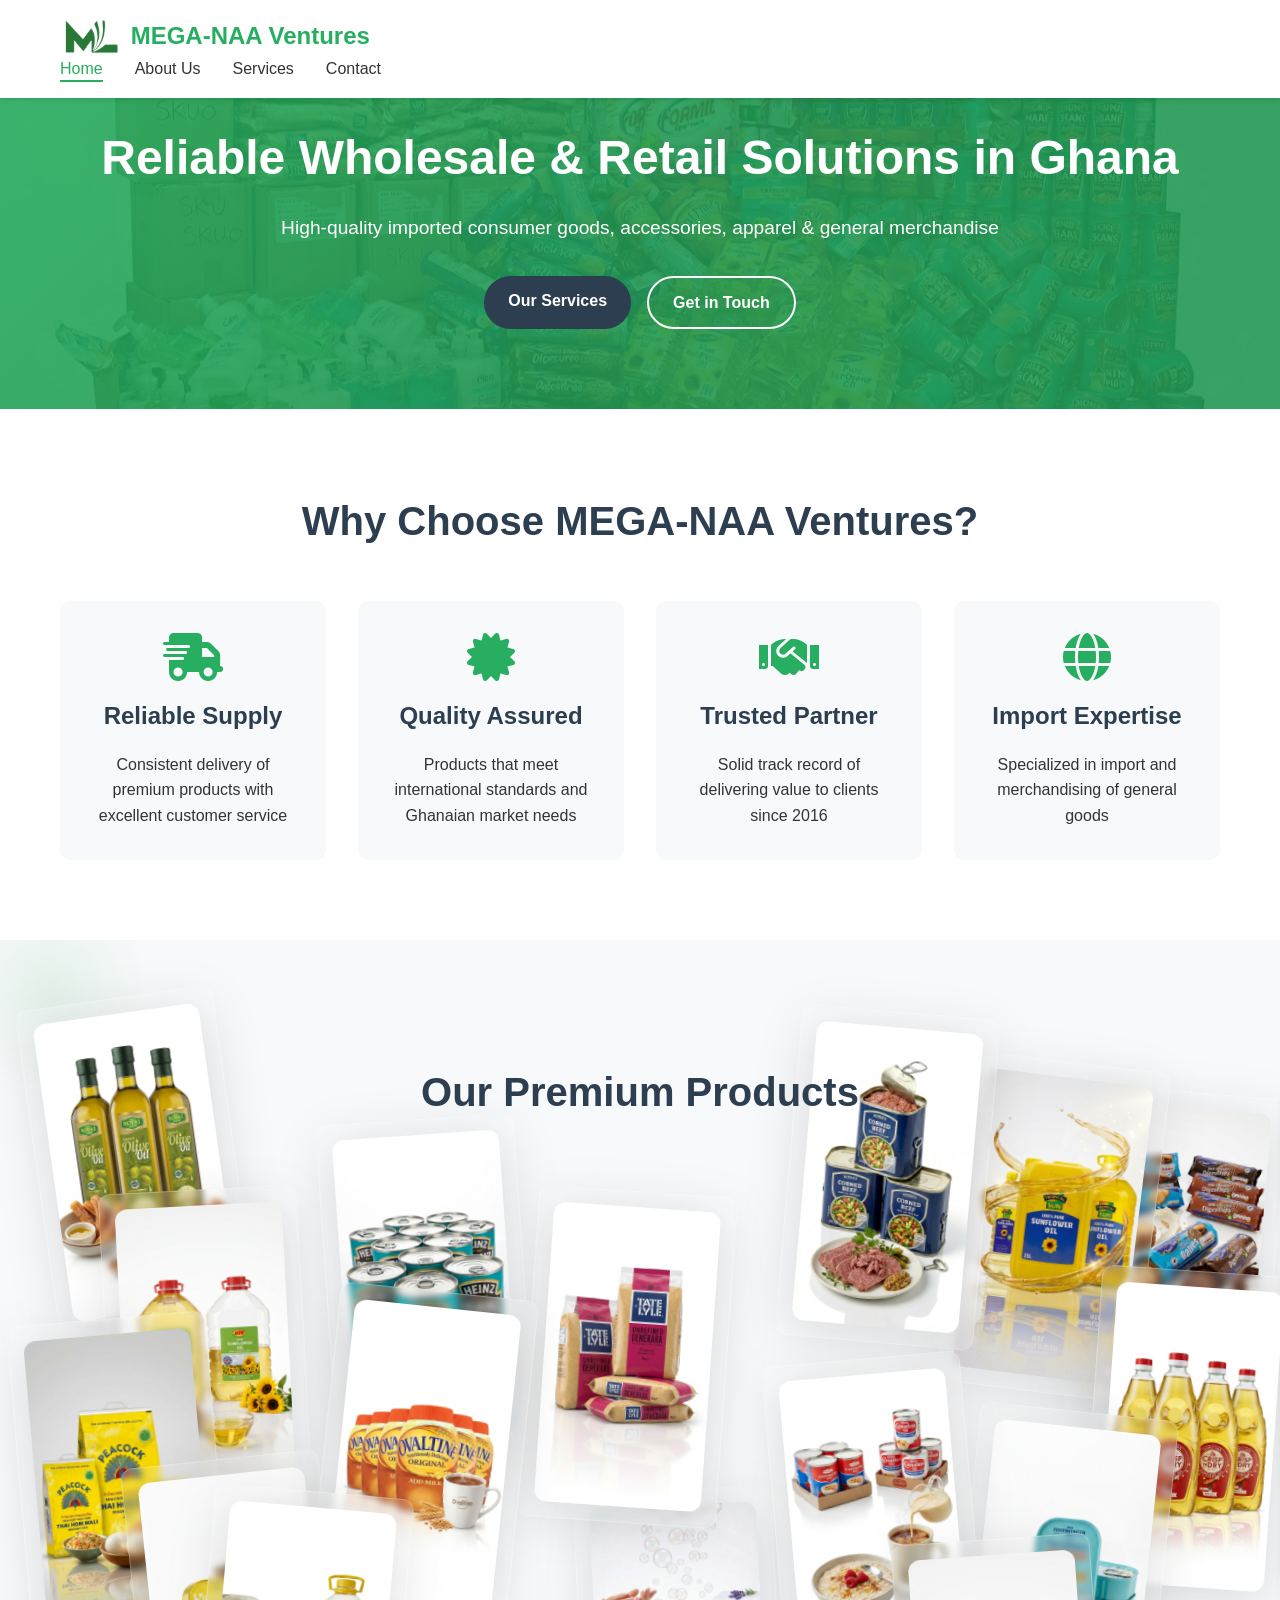
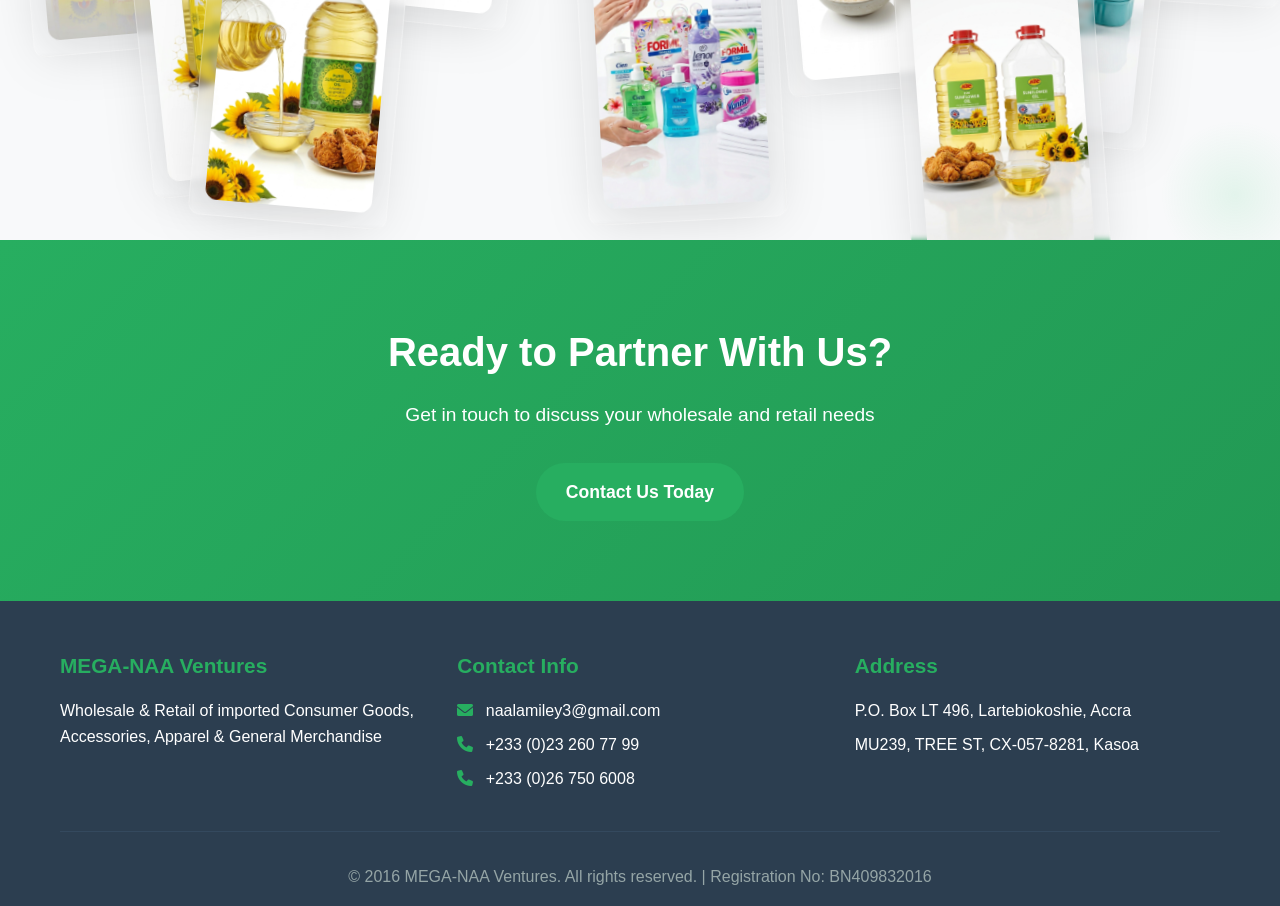
==== commit 4b0ee680: "Update website with enhanced features - Move featured categories from homepage to services page - Op" ====
--- a/index.html
+++ b/index.html
@@ -72,6 +72,7 @@
             </div>
         </section>
 
+        
         <section class="individual-products">
             <div class="container">
                 <h2>Our Premium Products</h2>
@@ -81,42 +82,82 @@
                     <div class="slideshow-track">
                         <div class="slide-item active">
                             <div class="img-wrapper">
-                                <img src="assets/products/Advertisement_image_three_bottles_202604292356.jpeg" alt="Product Advertisement">
-                            </div>
-                        </div>
-                        <div class="slide-item">
-                            <div class="img-wrapper">
-                                <img src="assets/products/Biscuits_with_milk_splashes_202604300012.jpeg" alt="Biscuits with Milk">
-                            </div>
-                        </div>
-                        <div class="slide-item">
-                            <div class="img-wrapper">
-                                <img src="assets/products/Generae_an_adverisemn_image_for_202604292350.jpeg" alt="Advertisement">
-                            </div>
-                        </div>
-                        <div class="slide-item">
-                            <div class="img-wrapper">
-                                <img src="assets/products/Milk_poured_into_tea_202604300021.jpeg" alt="Milk in Tea">
-                            </div>
-                        </div>
-                        <div class="slide-item">
-                            <div class="img-wrapper">
-                                <img src="assets/products/Two_bottles_oil,_glass_bowl,_202604292352.jpeg" alt="Oil Products">
-                            </div>
-                        </div>
-                        <div class="slide-item">
-                            <div class="img-wrapper">
-                                <img src="assets/products/Two_bottles_pouring_oil_202604300005.jpeg" alt="Pouring Oil">
-                            </div>
-                        </div>
-                        <div class="slide-item">
-                            <div class="img-wrapper">
-                                <img src="assets/products/generae_his_exac_image_202604300000.jpeg" alt="Advertisement">
-                            </div>
-                        </div>
-                        <div class="slide-item">
-                            <div class="img-wrapper">
-                                <img src="assets/products/generae_his_exacly_202604300054.jpeg" alt="Advertisement">
+                                <img src="assets/products/1.jpeg" alt="Product Advertisement">
+                            </div>
+                        </div>
+                        <div class="slide-item">
+                            <div class="img-wrapper">
+                                <img src="assets/products/2.jpeg" alt="Biscuits with Milk">
+                            </div>
+                        </div>
+                        <div class="slide-item">
+                            <div class="img-wrapper">
+                                <img src="assets/products/3.jpeg" alt="Advertisement">
+                            </div>
+                        </div>
+                        <div class="slide-item">
+                            <div class="img-wrapper">
+                                <img src="assets/products/4.jpeg" alt="Advertisement">
+                            </div>
+                        </div>
+                        <div class="slide-item">
+                            <div class="img-wrapper">
+                                <img src="assets/products/5.jpeg" alt="Advertisement">
+                            </div>
+                        </div>
+                        <div class="slide-item">
+                            <div class="img-wrapper">
+                                <img src="assets/products/6.jpeg" alt="Advertisement">
+                            </div>
+                        </div>
+                        <div class="slide-item">
+                            <div class="img-wrapper">
+                                <img src="assets/products/7.jpeg" alt="Advertisement">
+                            </div>
+                        </div>
+                        <div class="slide-item">
+                            <div class="img-wrapper">
+                                <img src="assets/products/8.jpeg" alt="Advertisement">
+                            </div>
+                        </div>
+                        <div class="slide-item">
+                            <div class="img-wrapper">
+                                <img src="assets/products/9.jpeg" alt="Advertisement">
+                            </div>
+                        </div>
+                        <div class="slide-item">
+                            <div class="img-wrapper">
+                                <img src="assets/products/10.jpeg" alt="Advertisement">
+                            </div>
+                        </div>
+                        <div class="slide-item">
+                            <div class="img-wrapper">
+                                <img src="assets/products/11.jpeg" alt="Advertisement">
+                            </div>
+                        </div>
+                        <div class="slide-item">
+                            <div class="img-wrapper">
+                                <img src="assets/products/12.jpeg" alt="Advertisement">
+                            </div>
+                        </div>
+                        <div class="slide-item">
+                            <div class="img-wrapper">
+                                <img src="assets/products/13.jpeg" alt="Milk in Tea">
+                            </div>
+                        </div>
+                        <div class="slide-item">
+                            <div class="img-wrapper">
+                                <img src="assets/products/14.jpeg" alt="Ovaltine Advertisement">
+                            </div>
+                        </div>
+                        <div class="slide-item">
+                            <div class="img-wrapper">
+                                <img src="assets/products/15.jpeg" alt="Oil Products">
+                            </div>
+                        </div>
+                        <div class="slide-item">
+                            <div class="img-wrapper">
+                                <img src="assets/products/16.jpeg" alt="Pouring Oil">
                             </div>
                         </div>
                     </div>
@@ -129,6 +170,14 @@
                         <span class="dot" data-slide="5"></span>
                         <span class="dot" data-slide="6"></span>
                         <span class="dot" data-slide="7"></span>
+                        <span class="dot" data-slide="8"></span>
+                        <span class="dot" data-slide="9"></span>
+                        <span class="dot" data-slide="10"></span>
+                        <span class="dot" data-slide="11"></span>
+                        <span class="dot" data-slide="12"></span>
+                        <span class="dot" data-slide="13"></span>
+                        <span class="dot" data-slide="14"></span>
+                        <span class="dot" data-slide="15"></span>
                     </div>
                 </div>
             </div>
@@ -136,49 +185,97 @@
             <!-- Desktop Scattered Images -->
             <div class="scattered-img img-1">
                 <div class="img-wrapper">
-                    <img src="assets/products/Advertisement_image_three_bottles_202604292356.jpeg" alt="Product Advertisement">
+                    <img src="assets/products/1.jpeg" alt="Product Advertisement">
                 </div>
             </div>
             
             <div class="scattered-img img-2">
                 <div class="img-wrapper">
-                    <img src="assets/products/Biscuits_with_milk_splashes_202604300012.jpeg" alt="Biscuits with Milk">
+                    <img src="assets/products/2.jpeg" alt="Biscuits with Milk">
                 </div>
             </div>
             
             <div class="scattered-img img-3">
                 <div class="img-wrapper">
-                    <img src="assets/products/Generae_an_adverisemn_image_for_202604292350.jpeg" alt="Advertisement">
+                    <img src="assets/products/3.jpeg" alt="Advertisement">
                 </div>
             </div>
             
             <div class="scattered-img img-4">
                 <div class="img-wrapper">
-                    <img src="assets/products/Milk_poured_into_tea_202604300021.jpeg" alt="Milk in Tea">
+                    <img src="assets/products/4.jpeg" alt="Advertisement">
                 </div>
             </div>
             
             <div class="scattered-img img-5">
                 <div class="img-wrapper">
-                    <img src="assets/products/Two_bottles_oil,_glass_bowl,_202604292352.jpeg" alt="Oil Products">
+                    <img src="assets/products/5.jpeg" alt="Advertisement">
                 </div>
             </div>
             
             <div class="scattered-img img-6">
                 <div class="img-wrapper">
-                    <img src="assets/products/Two_bottles_pouring_oil_202604300005.jpeg" alt="Pouring Oil">
+                    <img src="assets/products/6.jpeg" alt="Advertisement">
                 </div>
             </div>
             
             <div class="scattered-img img-7">
                 <div class="img-wrapper">
-                    <img src="assets/products/generae_his_exac_image_202604300000.jpeg" alt="Advertisement">
+                    <img src="assets/products/7.jpeg" alt="Advertisement">
                 </div>
             </div>
             
             <div class="scattered-img img-8">
                 <div class="img-wrapper">
-                    <img src="assets/products/generae_his_exacly_202604300054.jpeg" alt="Advertisement">
+                    <img src="assets/products/8.jpeg" alt="Advertisement">
+                </div>
+            </div>
+            
+            <div class="scattered-img img-9">
+                <div class="img-wrapper">
+                    <img src="assets/products/9.jpeg" alt="Advertisement">
+                </div>
+            </div>
+            
+            <div class="scattered-img img-10">
+                <div class="img-wrapper">
+                    <img src="assets/products/10.jpeg" alt="Advertisement">
+                </div>
+            </div>
+            
+            <div class="scattered-img img-11">
+                <div class="img-wrapper">
+                    <img src="assets/products/11.jpeg" alt="Advertisement">
+                </div>
+            </div>
+            
+            <div class="scattered-img img-12">
+                <div class="img-wrapper">
+                    <img src="assets/products/12.jpeg" alt="Advertisement">
+                </div>
+            </div>
+            
+            <div class="scattered-img img-13">
+                <div class="img-wrapper">
+                    <img src="assets/products/13.jpeg" alt="Milk in Tea">
+                </div>
+            </div>
+            
+            <div class="scattered-img img-14">
+                <div class="img-wrapper">
+                    <img src="assets/products/14.jpeg" alt="Ovaltine Advertisement">
+                </div>
+            </div>
+            
+            <div class="scattered-img img-15">
+                <div class="img-wrapper">
+                    <img src="assets/products/15.jpeg" alt="Oil Products">
+                </div>
+            </div>
+            
+            <div class="scattered-img img-16">
+                <div class="img-wrapper">
+                    <img src="assets/products/16.jpeg" alt="Pouring Oil">
                 </div>
             </div>
         </section>
--- a/css/style.css
+++ b/css/style.css
@@ -292,15 +292,130 @@
     color: #2c3e50;
 }
 
+/* Featured Categories Section */
+.featured-categories {
+    padding: 80px 0;
+    background: linear-gradient(135deg, #f8f9fa 0%, #e8f5e8 100%);
+    position: relative;
+}
+
+.featured-categories h2 {
+    text-align: center;
+    font-size: 2.5rem;
+    margin-bottom: 3rem;
+    color: #2c3e50;
+    position: relative;
+}
+
+.featured-categories h2::after {
+    content: '';
+    position: absolute;
+    bottom: -10px;
+    left: 50%;
+    transform: translateX(-50%);
+    width: 60px;
+    height: 4px;
+    background: #27ae60;
+    border-radius: 2px;
+}
+
+.categories-grid {
+    display: grid;
+    grid-template-columns: repeat(auto-fit, minmax(280px, 1fr));
+    gap: 2rem;
+    margin-top: 2rem;
+}
+
+.category-card {
+    background: white;
+    border-radius: 15px;
+    padding: 2rem;
+    text-align: center;
+    box-shadow: 0 10px 30px rgba(0,0,0,0.1);
+    transition: all 0.3s ease;
+    position: relative;
+    overflow: hidden;
+}
+
+.category-card::before {
+    content: '';
+    position: absolute;
+    top: 0;
+    left: 0;
+    right: 0;
+    height: 4px;
+    background: linear-gradient(90deg, #27ae60, #2ecc71);
+    transform: scaleX(0);
+    transition: transform 0.3s ease;
+}
+
+.category-card:hover::before {
+    transform: scaleX(1);
+}
+
+.category-card:hover {
+    transform: translateY(-10px);
+    box-shadow: 0 15px 40px rgba(0,0,0,0.15);
+}
+
+.category-icon {
+    width: 80px;
+    height: 80px;
+    border-radius: 50%;
+    display: flex;
+    align-items: center;
+    justify-content: center;
+    margin: 0 auto 1.5rem;
+    overflow: hidden;
+    position: relative;
+    background: linear-gradient(135deg, #27ae60, #2ecc71);
+    box-shadow: 0 8px 25px rgba(39, 174, 96, 0.3);
+}
+
+.category-icon i {
+    font-size: 2rem;
+    color: white;
+}
+
+.category-img {
+    width: 100%;
+    height: 100%;
+    object-fit: cover;
+    border-radius: 50%;
+    transition: transform 0.3s ease;
+}
+
+.category-img:hover {
+    transform: scale(1.1);
+}
+
+.category-card h3 {
+    font-size: 1.5rem;
+    margin-bottom: 1rem;
+    color: #2c3e50;
+    font-weight: 600;
+}
+
+.category-card p {
+    color: #7f8c8d;
+    font-size: 1rem;
+    line-height: 1.6;
+    margin-bottom: 0;
+}
+
 /* Individual Products Section */
 .individual-products {
     padding: 120px 0;
-    background: linear-gradient(135deg, #f8f9fa 0%, #e8f5e8 100%);
     position: relative;
     overflow: hidden;
-    min-height: 100vh;
-    height: auto;
-}
+    min-height: 900px;
+}
+
+/* Hide mobile slideshow on desktop */
+.mobile-slideshow {
+    display: none;
+}
+
 
 .individual-products h2 {
     text-align: center;
@@ -349,76 +464,148 @@
     z-index: 10;
 }
 
-/* Haphazard positioning for each image */
+/* Optimized positioning with maximum horizontal and vertical distribution */
 .img-1 {
-    top: 120px;
-    left: 5%;
-    width: 180px;
-    height: 220px;
-    transform: rotate(-10deg);
+    top: 60px;
+    left: 2%;
+    width: 160px;
+    height: 180px;
+    transform: rotate(-8deg);
     z-index: 1;
 }
 
 .img-2 {
     top: 150px;
-    right: 8%;
-    width: 200px;
-    height: 180px;
+    right: 2%;
+    width: 170px;
+    height: 160px;
+    transform: rotate(5deg);
+    z-index: 1;
+}
+
+.img-3 {
+    top: 250px;
+    left: 8%;
+    width: 180px;
+    height: 170px;
+    transform: rotate(-3deg);
+    z-index: 1;
+}
+
+.img-4 {
+    top: 120px;
+    right: 11%;
+    width: 175px;
+    height: 165px;
+    transform: rotate(7deg);
+    z-index: 1;
+}
+
+.img-5 {
+    top: 380px;
+    left: 1%;
+    width: 165px;
+    height: 175px;
+    transform: rotate(-5deg);
+    z-index: 1;
+}
+
+.img-6 {
+    top: 330px;
+    right: 1%;
+    width: 170px;
+    height: 160px;
+    transform: rotate(4deg);
+    z-index: 1;
+}
+
+.img-7 {
+    top: 520px;
+    left: 10%;
+    width: 175px;
+    height: 165px;
+    transform: rotate(-6deg);
+    z-index: 1;
+}
+
+.img-8 {
+    top: 470px;
+    right: 10%;
+    width: 180px;
+    height: 170px;
     transform: rotate(6deg);
     z-index: 1;
 }
 
-.img-3 {
-    top: 210px;
-    left: 20%;
-    width: 210px;
-    height: 190px;
-    transform: rotate(-2deg);
-    z-index: 1;
-}
-
-.img-4 {
-    top: 110px;
-    left: 40%;
-    width: 190px;
-    height: 200px;
-    transform: rotate(12deg);
-    z-index: 1;
-}
-
-.img-5 {
-    bottom: 100px;
-    right: 5%;
-    width: 200px;
-    height: 180px;
-    transform: rotate(-6deg);
-    z-index: 1;
-}
-
-.img-6 {
-    bottom: 120px;
-    left: 12%;
+.img-9 {
+    top: 180px;
+    left: 25%;
+    width: 170px;
+    height: 160px;
+    transform: rotate(-4deg);
+    z-index: 1;
+}
+
+.img-10 {
+    top: 70px;
+    right: 25%;
+    width: 165px;
+    height: 175px;
+    transform: rotate(5deg);
+    z-index: 1;
+}
+
+.img-11 {
+    top: 550px;
+    left: 45%;
+    width: 175px;
+    height: 165px;
+    transform: rotate(-3deg);
+    z-index: 1;
+}
+
+.img-12 {
+    top: 250px;
+    right: 45%;
+    width: 170px;
+    height: 160px;
+    transform: rotate(4deg);
+    z-index: 1;
+}
+
+.img-13 {
+    top: 420px;
+    left: 60%;
+    width: 165px;
+    height: 175px;
+    transform: rotate(-5deg);
+    z-index: 1;
+}
+
+.img-14 {
+    top: 350px;
+    right: 60%;
     width: 180px;
-    height: 190px;
-    transform: rotate(4deg);
-    z-index: 1;
-}
-
-.img-7 {
-    top: 250px;
-    right: 18%;
-    width: 190px;
     height: 170px;
-    transform: rotate(-12deg);
-    z-index: 1;
-}
-
-.img-8 {
-    bottom: 60px;
-    left: 30%;
-    width: 210px;
-    height: 180px;
-    transform: rotate(8deg);
+    transform: rotate(6deg);
+    z-index: 1;
+}
+
+.img-15 {
+    top: 600px;
+    left: 70%;
+    width: 170px;
+    height: 165px;
+    transform: rotate(-4deg);
+    z-index: 1;
+}
+
+.img-16 {
+    top: 550px;
+    right: 70%;
+    width: 175px;
+    height: 160px;
+    transform: rotate(5deg);
     z-index: 1;
 }
 
@@ -924,7 +1111,6 @@
 /* Quick Response Section */
 .quick-response {
     padding: 80px 0;
-    background: white;
 }
 
 .response-card {
@@ -1139,11 +1325,36 @@
         font-size: 2rem;
     }
 
+    /* Featured Categories Mobile Styles */
+    .featured-categories {
+        padding: 60px 0;
+    }
+    
+    .featured-categories h2 {
+        font-size: 2rem;
+        margin-bottom: 2rem;
+    }
+    
+    .categories-grid {
+        grid-template-columns: repeat(auto-fit, minmax(250px, 1fr));
+        gap: 1.5rem;
+    }
+    
+    .category-card {
+        padding: 1.5rem;
+    }
+    
+    .category-icon {
+        width: 70px;
+        height: 70px;
+        margin: 0 auto 1rem;
+    }
+
     /* Individual Products Mobile Styles */
     .individual-products {
         padding: 60px 0;
-        min-height: auto;
         overflow: hidden;
+        min-height: 1200px;
     }
 
     .individual-products h2 {
@@ -1156,11 +1367,11 @@
         position: relative;
         width: 100%;
         max-width: 400px;
-        height: 250px;
         margin: 20px auto;
-        overflow: hidden;
         border-radius: 15px;
         background: linear-gradient(135deg, #f8f9fa 0%, #e8f5e8 100%);
+        margin-bottom: 100px;
+        display: block;
     }
 
     .slideshow-track {
@@ -1170,12 +1381,12 @@
         display: flex;
         flex-direction: column;
         transition: transform 0.5s ease-in-out;
+        
     }
 
     .slide-item {
         position: absolute;
         width: 90%;
-        height: 200px;
         left: 5%;
         top: 25px;
         opacity: 0;
@@ -1209,7 +1420,7 @@
 
     .slide-item img {
         display: block;
-        width: 80vw;
+        width: 100%;
         height: 100%;
         border-radius: 12px;
     }
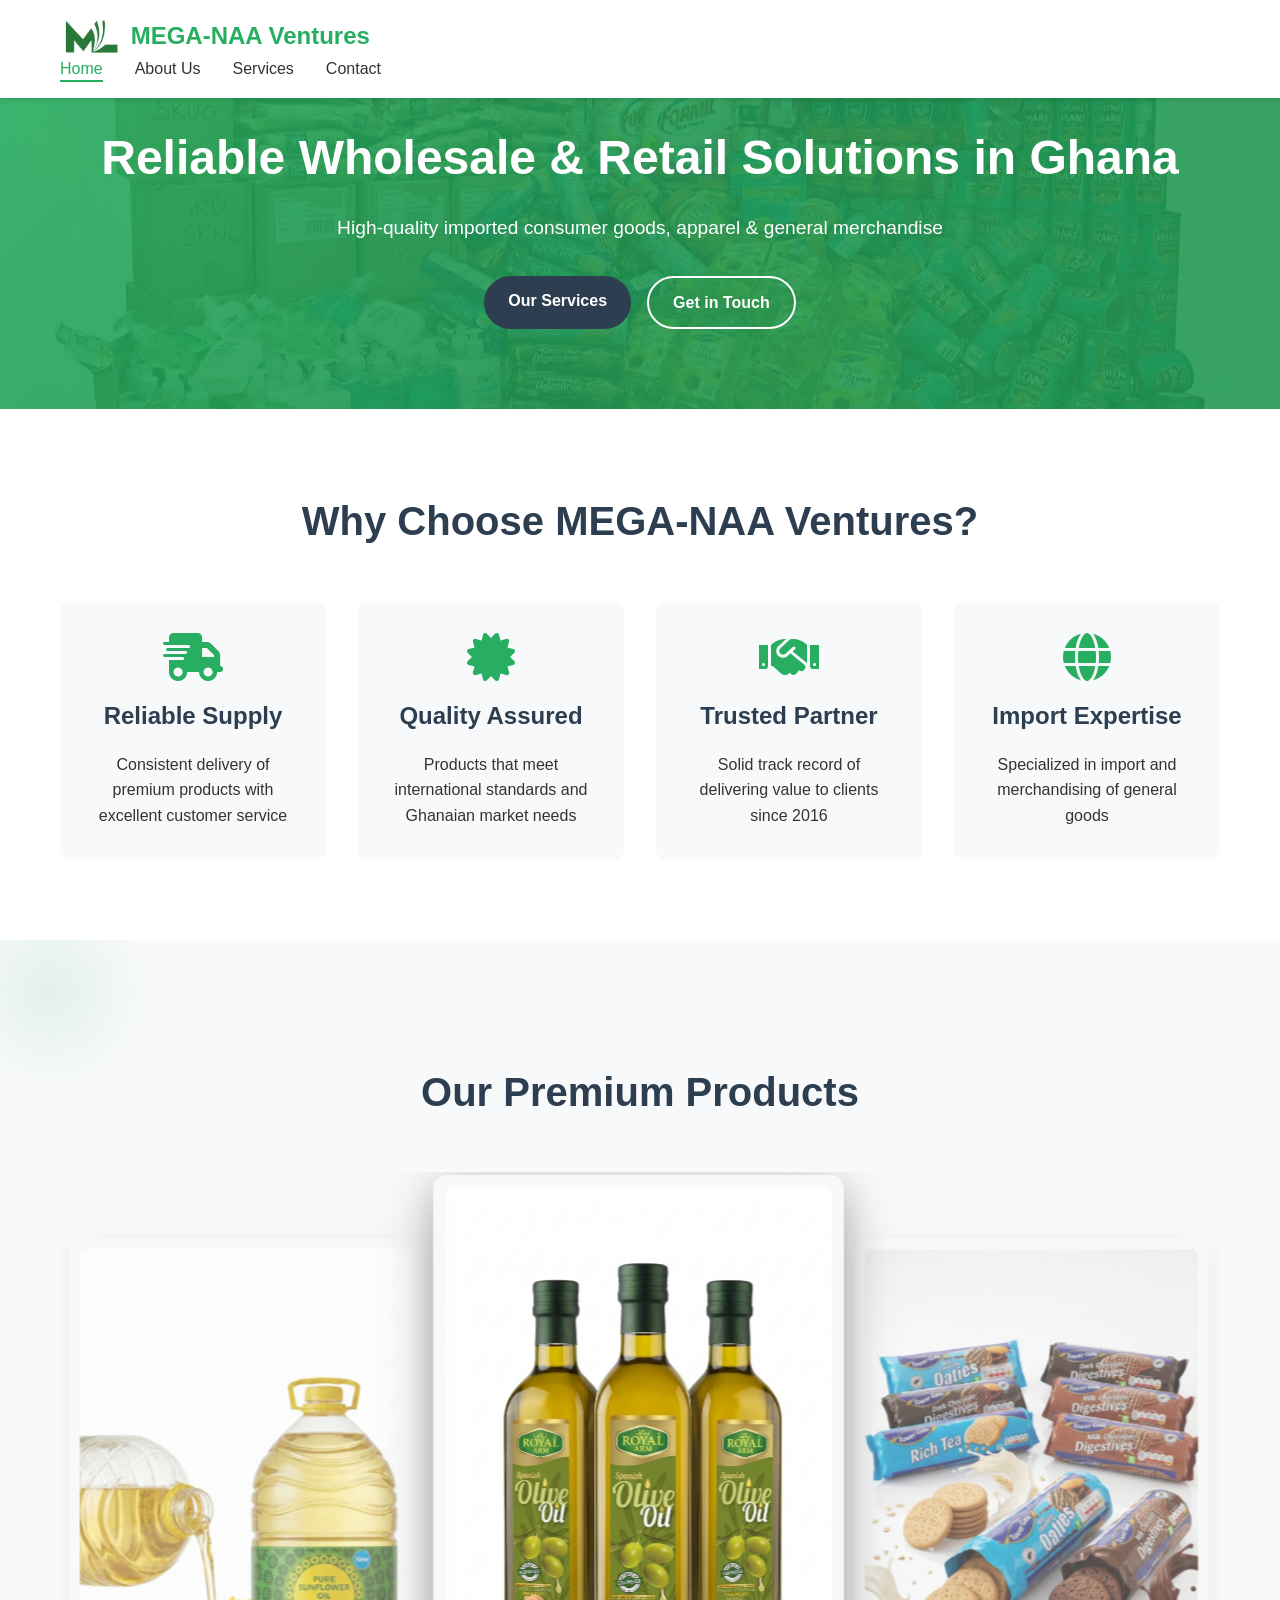
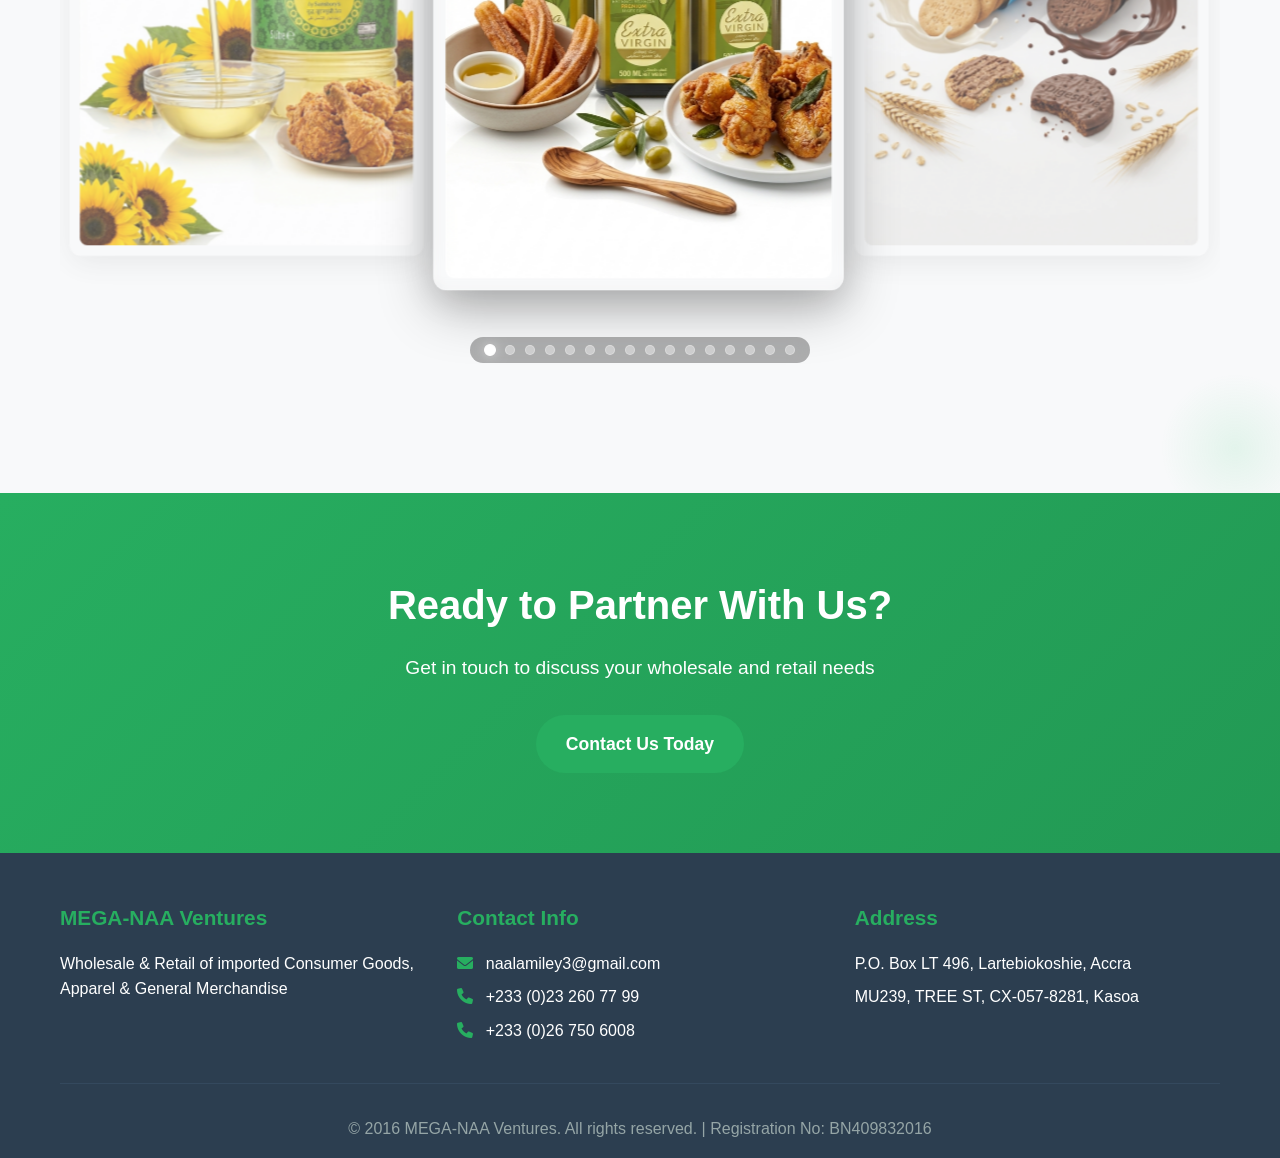
==== commit 4264f504: "Implement infinite carousel slideshow functionality - Create infinite carousel with cloned slides fo" ====
--- a/index.html
+++ b/index.html
@@ -6,6 +6,7 @@
     <title>MEGA-NAA Ventures - Wholesale & Retail of Imported Consumer Goods</title>
     <link rel="stylesheet" href="css/style.css">
     <link href="https://cdnjs.cloudflare.com/ajax/libs/font-awesome/6.0.0/css/all.min.css" rel="stylesheet">
+    <link rel="icon" type="image/png" href="assets/logo.png">
 </head>
 <body>
     <header>
@@ -35,7 +36,7 @@
             <div class="container">
                 <div class="hero-content">
                     <h1>Reliable Wholesale & Retail Solutions in Ghana</h1>
-                    <p>High-quality imported consumer goods, accessories, apparel & general merchandise</p>
+                    <p>High-quality imported consumer goods, apparel & general merchandise</p>
                     <div class="hero-buttons">
                         <a href="services.html" class="btn btn-primary" style="background-color: #2c3e50">Our Services</a>
                         <a href="contact.html" class="btn btn-secondary">Get in Touch</a>
@@ -182,103 +183,7 @@
                 </div>
             </div>
             
-            <!-- Desktop Scattered Images -->
-            <div class="scattered-img img-1">
-                <div class="img-wrapper">
-                    <img src="assets/products/1.jpeg" alt="Product Advertisement">
-                </div>
-            </div>
-            
-            <div class="scattered-img img-2">
-                <div class="img-wrapper">
-                    <img src="assets/products/2.jpeg" alt="Biscuits with Milk">
-                </div>
-            </div>
-            
-            <div class="scattered-img img-3">
-                <div class="img-wrapper">
-                    <img src="assets/products/3.jpeg" alt="Advertisement">
-                </div>
-            </div>
-            
-            <div class="scattered-img img-4">
-                <div class="img-wrapper">
-                    <img src="assets/products/4.jpeg" alt="Advertisement">
-                </div>
-            </div>
-            
-            <div class="scattered-img img-5">
-                <div class="img-wrapper">
-                    <img src="assets/products/5.jpeg" alt="Advertisement">
-                </div>
-            </div>
-            
-            <div class="scattered-img img-6">
-                <div class="img-wrapper">
-                    <img src="assets/products/6.jpeg" alt="Advertisement">
-                </div>
-            </div>
-            
-            <div class="scattered-img img-7">
-                <div class="img-wrapper">
-                    <img src="assets/products/7.jpeg" alt="Advertisement">
-                </div>
-            </div>
-            
-            <div class="scattered-img img-8">
-                <div class="img-wrapper">
-                    <img src="assets/products/8.jpeg" alt="Advertisement">
-                </div>
-            </div>
-            
-            <div class="scattered-img img-9">
-                <div class="img-wrapper">
-                    <img src="assets/products/9.jpeg" alt="Advertisement">
-                </div>
-            </div>
-            
-            <div class="scattered-img img-10">
-                <div class="img-wrapper">
-                    <img src="assets/products/10.jpeg" alt="Advertisement">
-                </div>
-            </div>
-            
-            <div class="scattered-img img-11">
-                <div class="img-wrapper">
-                    <img src="assets/products/11.jpeg" alt="Advertisement">
-                </div>
-            </div>
-            
-            <div class="scattered-img img-12">
-                <div class="img-wrapper">
-                    <img src="assets/products/12.jpeg" alt="Advertisement">
-                </div>
-            </div>
-            
-            <div class="scattered-img img-13">
-                <div class="img-wrapper">
-                    <img src="assets/products/13.jpeg" alt="Milk in Tea">
-                </div>
-            </div>
-            
-            <div class="scattered-img img-14">
-                <div class="img-wrapper">
-                    <img src="assets/products/14.jpeg" alt="Ovaltine Advertisement">
-                </div>
-            </div>
-            
-            <div class="scattered-img img-15">
-                <div class="img-wrapper">
-                    <img src="assets/products/15.jpeg" alt="Oil Products">
-                </div>
-            </div>
-            
-            <div class="scattered-img img-16">
-                <div class="img-wrapper">
-                    <img src="assets/products/16.jpeg" alt="Pouring Oil">
-                </div>
-            </div>
-        </section>
+                    </section>
 
         <section class="cta">
             <div class="container">
@@ -296,7 +201,7 @@
             <div class="footer-content">
                 <div class="footer-section">
                     <h3>MEGA-NAA Ventures</h3>
-                    <p>Wholesale & Retail of imported Consumer Goods, Accessories, Apparel & General Merchandise</p>
+                    <p>Wholesale & Retail of imported Consumer Goods, Apparel & General Merchandise</p>
                 </div>
                 <div class="footer-section">
                     <h3>Contact Info</h3>
--- a/css/style.css
+++ b/css/style.css
@@ -21,7 +21,7 @@
 /* Header and Navigation */
 header {
     background: #fff;
-    box-shadow: 0 2px 5px rgba(0,0,0,0.1);
+    box-shadow: 0 2px 5px rgba(0, 0, 0, 0.1);
     position: fixed;
     width: 100%;
     top: 0;
@@ -331,7 +331,7 @@
     border-radius: 15px;
     padding: 2rem;
     text-align: center;
-    box-shadow: 0 10px 30px rgba(0,0,0,0.1);
+    box-shadow: 0 10px 30px rgba(0, 0, 0, 0.1);
     transition: all 0.3s ease;
     position: relative;
     overflow: hidden;
@@ -355,7 +355,7 @@
 
 .category-card:hover {
     transform: translateY(-10px);
-    box-shadow: 0 15px 40px rgba(0,0,0,0.15);
+    box-shadow: 0 15px 40px rgba(0, 0, 0, 0.15);
 }
 
 .category-icon {
@@ -411,9 +411,103 @@
     min-height: 900px;
 }
 
-/* Hide mobile slideshow on desktop */
+
+/* Show slideshow on all devices */
 .mobile-slideshow {
-    display: none;
+    display: block;
+}
+
+/* Horizontal PC Slideshow - 3 slides visible */
+@media (min-width: 769px) {
+    .mobile-slideshow {
+        max-width: 1200px;
+        margin: 0 auto;
+        overflow: hidden;
+        position: relative;
+        padding-bottom: 50px;
+        /* Space for dots */
+    }
+
+    .slideshow-track {
+        display: flex;
+        transition: transform 0.5s ease-in-out;
+        gap: 20px;
+        align-items: stretch;
+        padding: 50px 0;
+    }
+
+    .slide-item {
+        flex: 0 0 calc(33.333% - 14px);
+        opacity: 0.7;
+        transform: scale(0.95);
+        display: flex;
+        align-items: center;
+        justify-content: center;
+        transition: all 0.5s ease-in-out;
+        z-index: 1;
+    }
+
+    .slide-item.active {
+        opacity: 1;
+        transform: scale(1.1) translateY(-2%);
+        z-index: 10;
+        box-shadow: 0 15px 50px rgba(0, 0, 0, 0.3);
+        border-radius: 12px;
+    }
+
+    .slide-item .img-wrapper {
+        width: 100%;
+        padding: 10px;
+        background: rgba(255, 255, 255, 0.1);
+        border-radius: 12px;
+        backdrop-filter: blur(5px);
+        border: 1px solid rgba(255, 255, 255, 0.2);
+        box-shadow: 0 8px 32px rgba(0, 0, 0, 0.1);
+    }
+
+    .slide-item img {
+        width: 100%;
+        height: 100%;
+        object-fit: cover;
+        border-radius: 8px;
+        display: block;
+    }
+
+    .slideshow-dots {
+        position: absolute;
+        bottom: 10px;
+        left: 50%;
+        transform: translateX(-50%);
+        display: flex;
+        gap: 10px;
+        z-index: 10;
+        background: rgba(0, 0, 0, 0.3);
+        padding: 8px 15px;
+        border-radius: 20px;
+        backdrop-filter: blur(10px);
+    }
+
+    .dot {
+        width: 10px;
+        height: 10px;
+        border-radius: 50%;
+        background: rgba(255, 255, 255, 0.4);
+        cursor: pointer;
+        transition: all 0.3s ease;
+        border: 1px solid rgba(255, 255, 255, 0.3);
+    }
+
+    .dot:hover {
+        background: rgba(255, 255, 255, 0.6);
+        transform: scale(1.1);
+    }
+
+    .dot.active {
+        background: white;
+        transform: scale(1.2);
+        box-shadow: 0 0 10px rgba(255, 255, 255, 0.5);
+        border-color: white;
+    }
 }
 
 
@@ -426,188 +520,7 @@
     z-index: 5;
 }
 
-.scattered-img {
-    position: absolute;
-    cursor: pointer;
-    transition: all 0.4s cubic-bezier(0.4, 0, 0.2, 1);
-    z-index: 10;
-}
-
-.scattered-img .img-wrapper {
-    display: inline-block;
-    padding: 15px;
-    overflow: hidden;
-    border-radius: 12px;
-    filter: drop-shadow(0 8px 25px rgba(0,0,0,0.15));
-    backdrop-filter: blur(3px);
-    -webkit-backdrop-filter: blur(3px);
-    background: rgba(255, 255, 255, 0.15);
-    border: 1px solid rgba(255, 255, 255, 0.25);
-}
-
-.scattered-img img {
-    display: block;
-    width: auto;
-    height: auto;
-    max-width: 300px;
-    max-height: 300px;
-    border-radius: 12px;
-}
-
-.scattered-img:hover {
-    transform: scale(1.08) translateY(-8px) rotate(0deg) !important;
-    filter: drop-shadow(0 12px 35px rgba(0,0,0,0.25));
-    backdrop-filter: blur(6px);
-    -webkit-backdrop-filter: blur(6px);
-    background: rgba(255, 255, 255, 0.25);
-    border: 1px solid rgba(255, 255, 255, 0.35);
-    z-index: 10;
-}
-
-/* Optimized positioning with maximum horizontal and vertical distribution */
-.img-1 {
-    top: 60px;
-    left: 2%;
-    width: 160px;
-    height: 180px;
-    transform: rotate(-8deg);
-    z-index: 1;
-}
-
-.img-2 {
-    top: 150px;
-    right: 2%;
-    width: 170px;
-    height: 160px;
-    transform: rotate(5deg);
-    z-index: 1;
-}
-
-.img-3 {
-    top: 250px;
-    left: 8%;
-    width: 180px;
-    height: 170px;
-    transform: rotate(-3deg);
-    z-index: 1;
-}
-
-.img-4 {
-    top: 120px;
-    right: 11%;
-    width: 175px;
-    height: 165px;
-    transform: rotate(7deg);
-    z-index: 1;
-}
-
-.img-5 {
-    top: 380px;
-    left: 1%;
-    width: 165px;
-    height: 175px;
-    transform: rotate(-5deg);
-    z-index: 1;
-}
-
-.img-6 {
-    top: 330px;
-    right: 1%;
-    width: 170px;
-    height: 160px;
-    transform: rotate(4deg);
-    z-index: 1;
-}
-
-.img-7 {
-    top: 520px;
-    left: 10%;
-    width: 175px;
-    height: 165px;
-    transform: rotate(-6deg);
-    z-index: 1;
-}
-
-.img-8 {
-    top: 470px;
-    right: 10%;
-    width: 180px;
-    height: 170px;
-    transform: rotate(6deg);
-    z-index: 1;
-}
-
-.img-9 {
-    top: 180px;
-    left: 25%;
-    width: 170px;
-    height: 160px;
-    transform: rotate(-4deg);
-    z-index: 1;
-}
-
-.img-10 {
-    top: 70px;
-    right: 25%;
-    width: 165px;
-    height: 175px;
-    transform: rotate(5deg);
-    z-index: 1;
-}
-
-.img-11 {
-    top: 550px;
-    left: 45%;
-    width: 175px;
-    height: 165px;
-    transform: rotate(-3deg);
-    z-index: 1;
-}
-
-.img-12 {
-    top: 250px;
-    right: 45%;
-    width: 170px;
-    height: 160px;
-    transform: rotate(4deg);
-    z-index: 1;
-}
-
-.img-13 {
-    top: 420px;
-    left: 60%;
-    width: 165px;
-    height: 175px;
-    transform: rotate(-5deg);
-    z-index: 1;
-}
-
-.img-14 {
-    top: 350px;
-    right: 60%;
-    width: 180px;
-    height: 170px;
-    transform: rotate(6deg);
-    z-index: 1;
-}
-
-.img-15 {
-    top: 600px;
-    left: 70%;
-    width: 170px;
-    height: 165px;
-    transform: rotate(-4deg);
-    z-index: 1;
-}
-
-.img-16 {
-    top: 550px;
-    right: 70%;
-    width: 175px;
-    height: 160px;
-    transform: rotate(5deg);
-    z-index: 1;
-}
+
 
 
 
@@ -637,8 +550,15 @@
 }
 
 @keyframes float {
-    0%, 100% { transform: translateY(0px) rotate(0deg); }
-    50% { transform: translateY(-20px) rotate(180deg); }
+
+    0%,
+    100% {
+        transform: translateY(0px) rotate(0deg);
+    }
+
+    50% {
+        transform: translateY(-20px) rotate(180deg);
+    }
 }
 
 /* CTA Section */
@@ -744,7 +664,7 @@
     padding: 2rem;
     border-radius: 10px;
     text-align: center;
-    box-shadow: 0 5px 15px rgba(0,0,0,0.1);
+    box-shadow: 0 5px 15px rgba(0, 0, 0, 0.1);
 }
 
 .value-card i {
@@ -899,7 +819,7 @@
     padding: 2rem;
     border-radius: 10px;
     text-align: center;
-    box-shadow: 0 5px 15px rgba(0,0,0,0.1);
+    box-shadow: 0 5px 15px rgba(0, 0, 0, 0.1);
 }
 
 .category-icon {
@@ -1081,7 +1001,7 @@
     background: white;
     border-radius: 10px;
     overflow: hidden;
-    box-shadow: 0 10px 30px rgba(0,0,0,0.1);
+    box-shadow: 0 10px 30px rgba(0, 0, 0, 0.1);
     margin-bottom: 2rem;
 }
 
@@ -1170,23 +1090,17 @@
     animation: whatsapp-pulse 2s infinite;
 }
 
-.whatsapp-float:hover {
-    transform: scale(1.1);
-    box-shadow: 0 6px 20px rgba(37, 211, 102, 0.6);
-    background: #128C7E;
-}
-
-.whatsapp-float:active {
-    transform: scale(0.95);
-}
+
 
 @keyframes whatsapp-pulse {
     0% {
         box-shadow: 0 4px 12px rgba(37, 211, 102, 0.4);
     }
+
     50% {
         box-shadow: 0 4px 20px rgba(37, 211, 102, 0.6);
     }
+
     100% {
         box-shadow: 0 4px 12px rgba(37, 211, 102, 0.4);
     }
@@ -1234,6 +1148,7 @@
         opacity: 0;
         transform: translateY(30px);
     }
+
     to {
         opacity: 1;
         transform: translateY(0);
@@ -1255,7 +1170,7 @@
         width: 100%;
         text-align: center;
         transition: 0.3s;
-        box-shadow: 0 10px 27px rgba(0,0,0,0.05);
+        box-shadow: 0 10px 27px rgba(0, 0, 0, 0.05);
         padding: 2rem 0;
     }
 
@@ -1329,21 +1244,21 @@
     .featured-categories {
         padding: 60px 0;
     }
-    
+
     .featured-categories h2 {
         font-size: 2rem;
         margin-bottom: 2rem;
     }
-    
+
     .categories-grid {
         grid-template-columns: repeat(auto-fit, minmax(250px, 1fr));
         gap: 1.5rem;
     }
-    
+
     .category-card {
         padding: 1.5rem;
     }
-    
+
     .category-icon {
         width: 70px;
         height: 70px;
@@ -1362,15 +1277,8 @@
         margin-bottom: 2rem;
     }
 
-    /* Mobile Slideshow Container */
+    /* Show slideshow on mobile */
     .mobile-slideshow {
-        position: relative;
-        width: 100%;
-        max-width: 400px;
-        margin: 20px auto;
-        border-radius: 15px;
-        background: linear-gradient(135deg, #f8f9fa 0%, #e8f5e8 100%);
-        margin-bottom: 100px;
         display: block;
     }
 
@@ -1381,7 +1289,7 @@
         display: flex;
         flex-direction: column;
         transition: transform 0.5s ease-in-out;
-        
+
     }
 
     .slide-item {
@@ -1394,7 +1302,7 @@
         transition: all 0.5s ease-in-out;
         border-radius: 12px;
         overflow: hidden;
-        box-shadow: 0 8px 25px rgba(0,0,0,0.15);
+        box-shadow: 0 8px 25px rgba(0, 0, 0, 0.15);
         backdrop-filter: blur(3px);
         -webkit-backdrop-filter: blur(3px);
         background: rgba(255, 255, 255, 0.15);
@@ -1411,7 +1319,7 @@
         padding: 15px;
         overflow: hidden;
         border-radius: 12px;
-        filter: drop-shadow(0 8px 25px rgba(0,0,0,0.15));
+        filter: drop-shadow(0 8px 25px rgba(0, 0, 0, 0.15));
         backdrop-filter: blur(3px);
         -webkit-backdrop-filter: blur(3px);
         background: rgba(255, 255, 255, 0.15);
@@ -1425,10 +1333,6 @@
         border-radius: 12px;
     }
 
-    /* Hide scattered images on mobile */
-    .scattered-img {
-        display: none !important;
-    }
 
     /* Slideshow Navigation Dots */
     .slideshow-dots {
@@ -1510,4 +1414,4 @@
         bottom: 20px;
         right: 20px;
     }
-}
+}
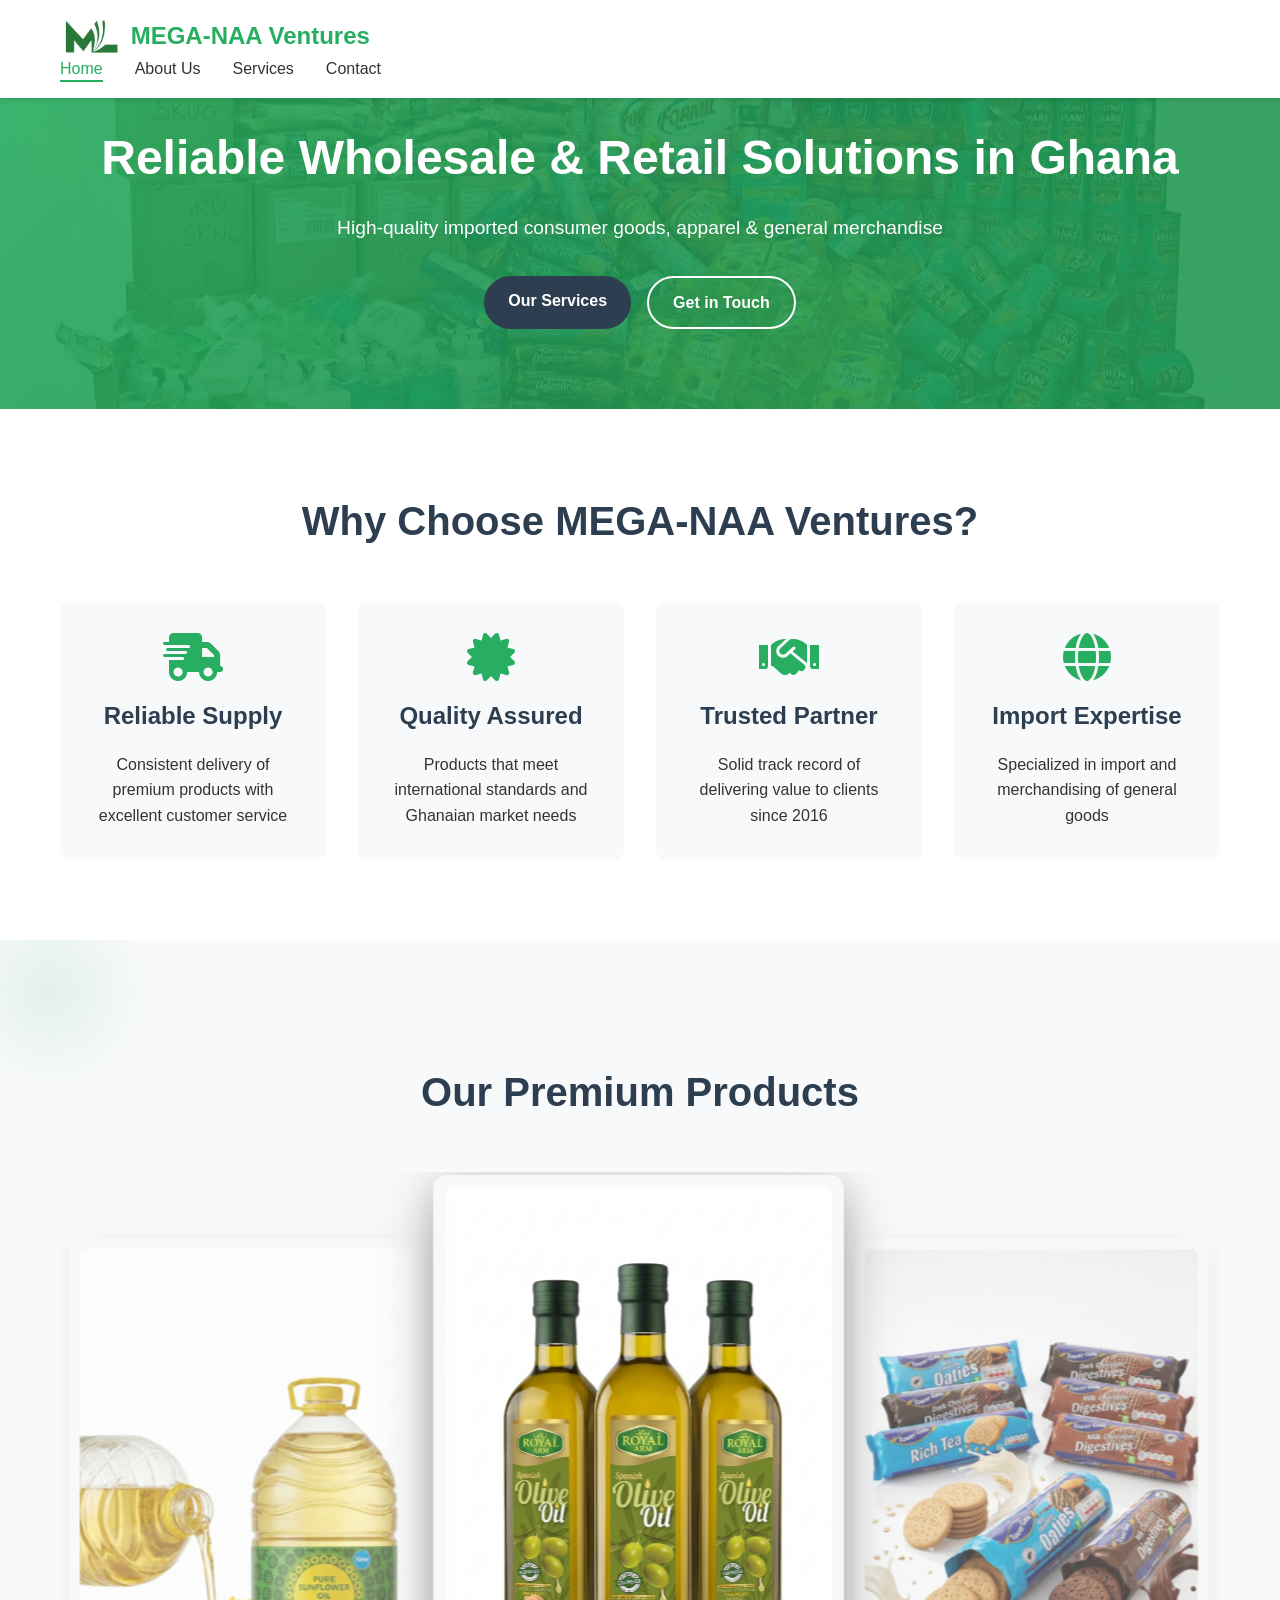
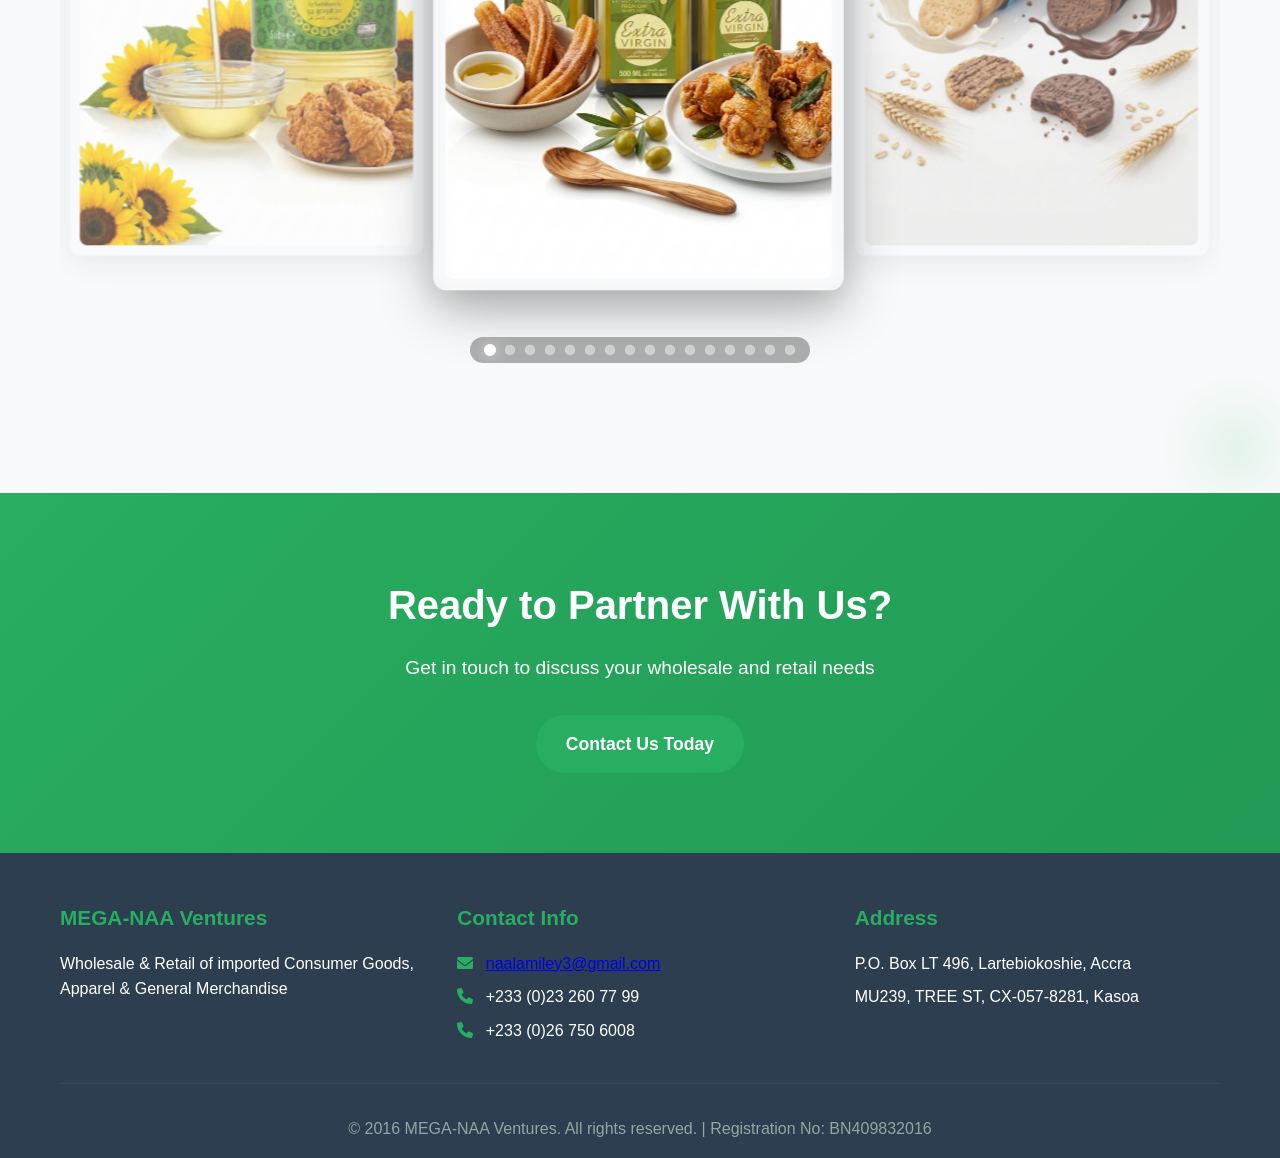
==== commit 302dfbff: "Update contact information and styling - Update WhatsApp number to use 023 number (+233 (0)23 260 77" ====
--- a/index.html
+++ b/index.html
@@ -205,7 +205,7 @@
                 </div>
                 <div class="footer-section">
                     <h3>Contact Info</h3>
-                    <p><i class="fas fa-envelope"></i> naalamiley3@gmail.com</p>
+                    <p><i class="fas fa-envelope"></i> <a href="mailto:naalamiley3@gmail.com" class="email-link">naalamiley3@gmail.com</a></p>
                     <p><i class="fas fa-phone"></i> +233 (0)23 260 77 99</p>
                     <p><i class="fas fa-phone"></i> +233 (0)26 750 6008</p>
                 </div>
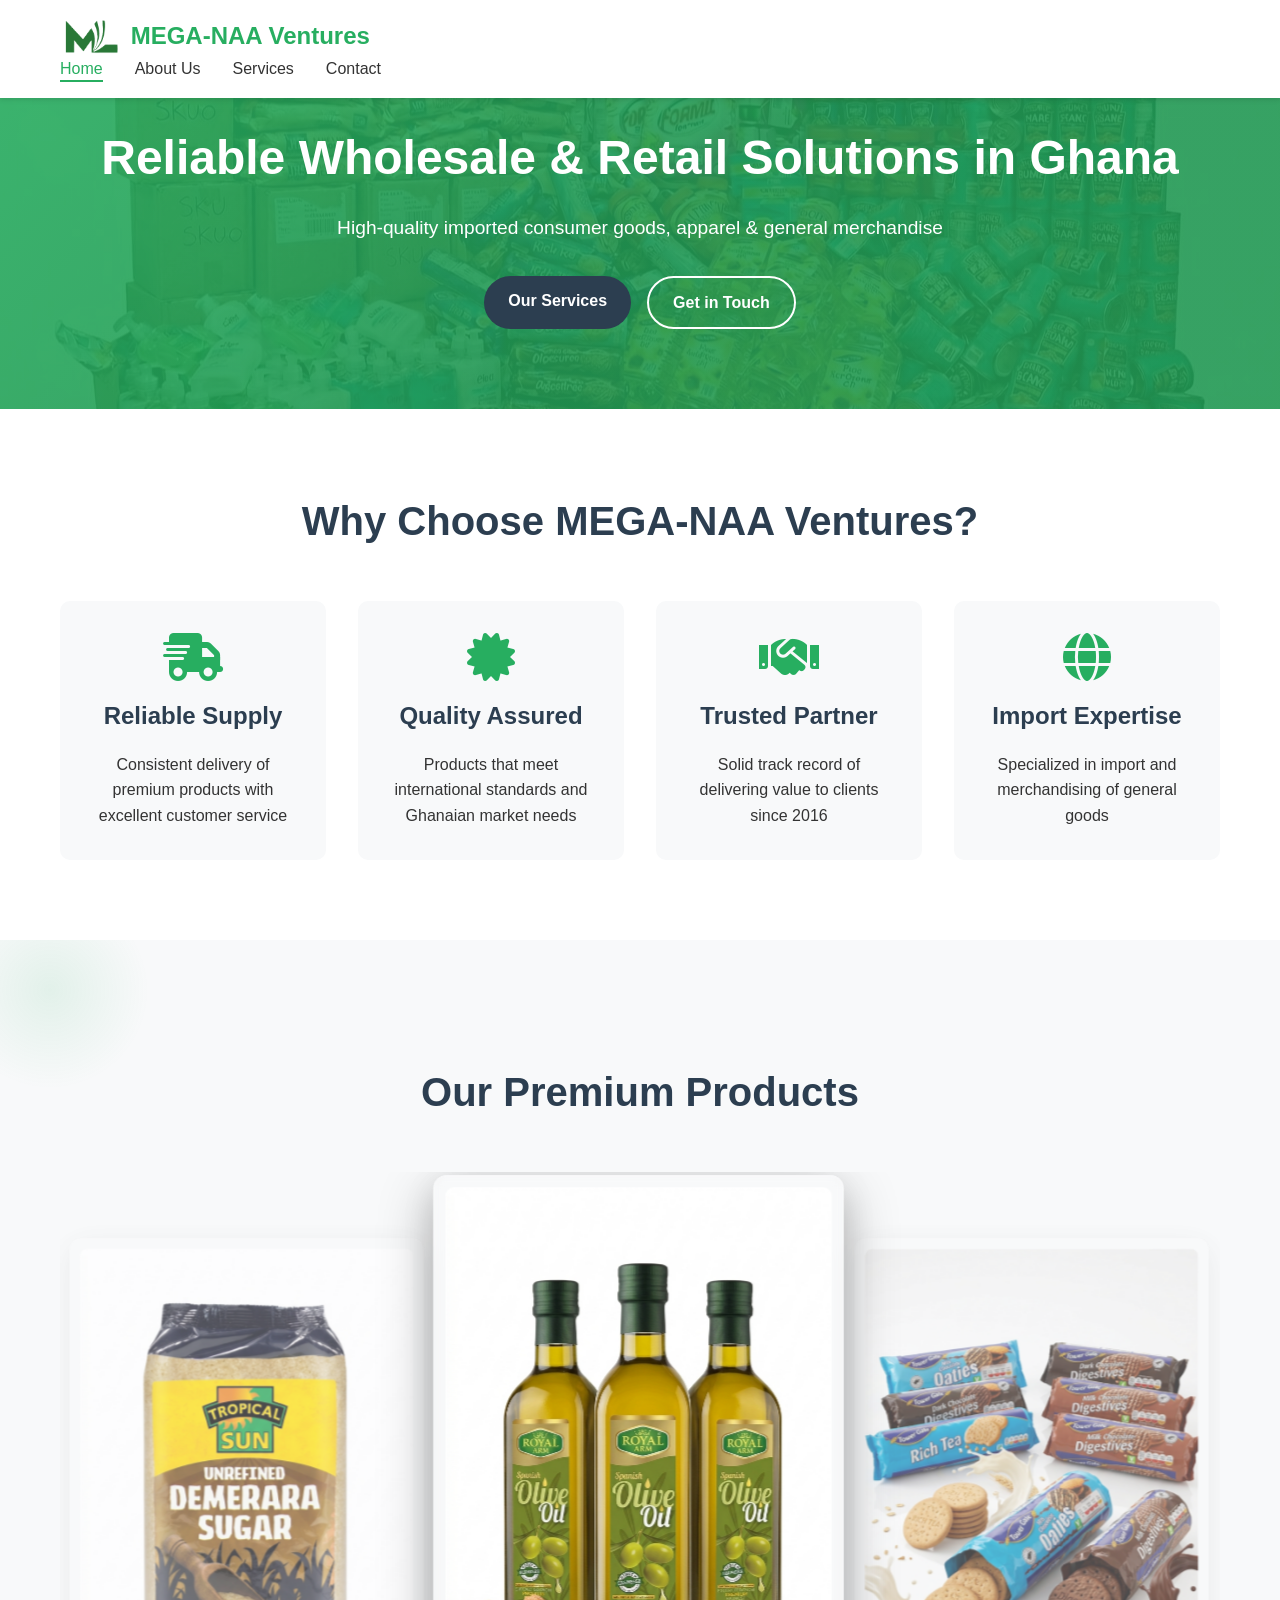
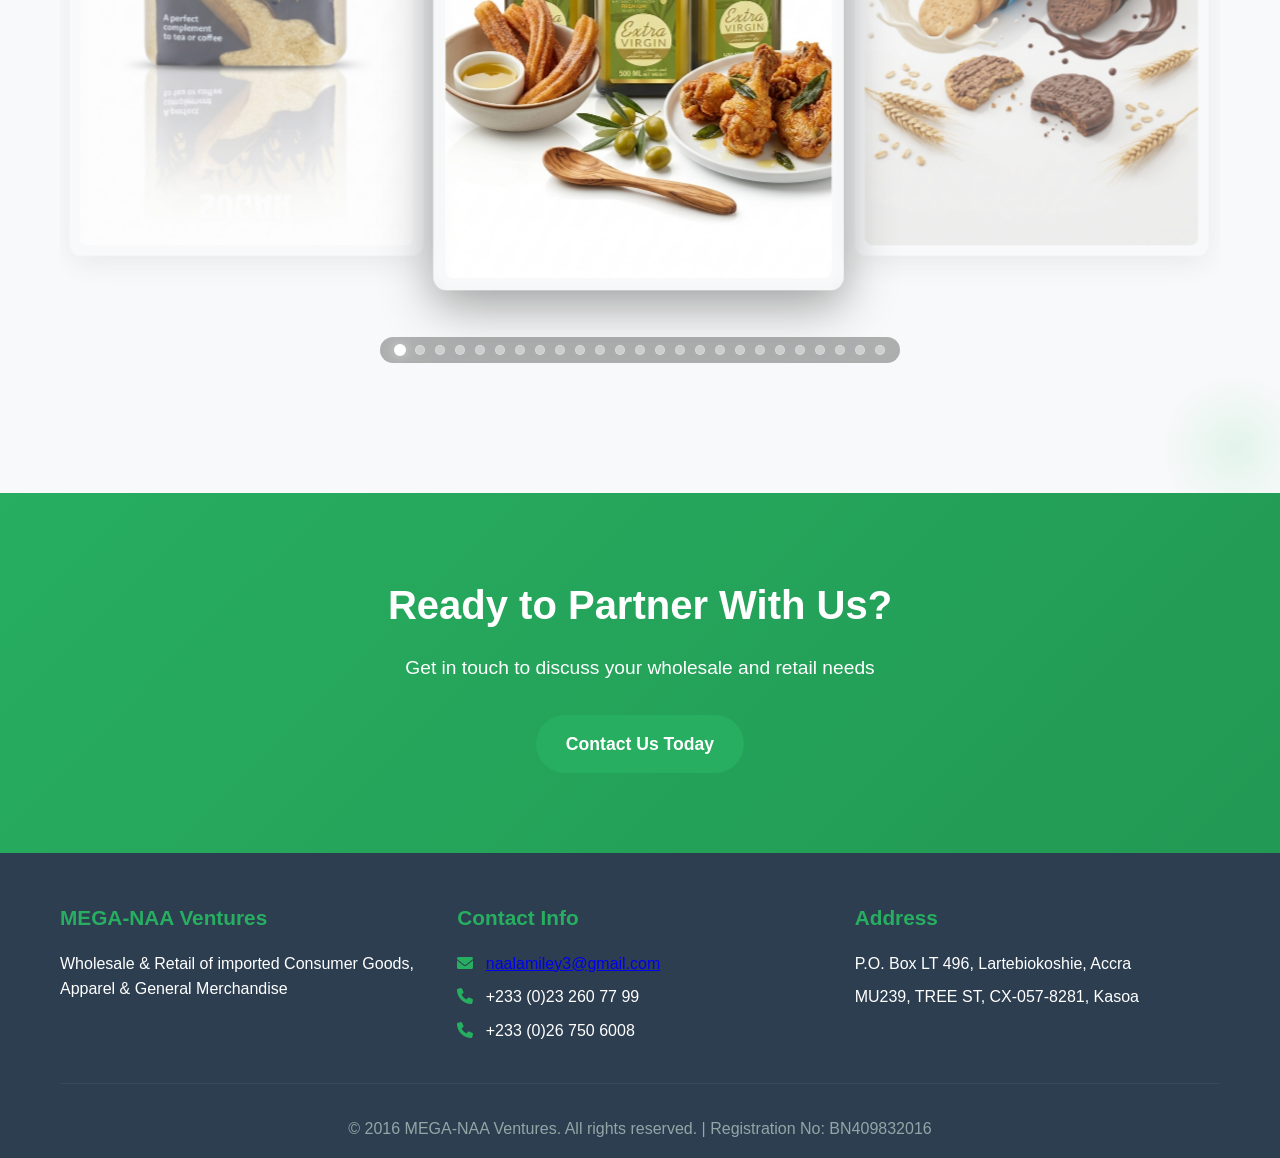
==== commit bc0d430d: "Add images 17-25 to slideshow - Add 9 new product images (17.jpeg through 25.jpeg) to slideshow - Up" ====
--- a/index.html
+++ b/index.html
@@ -159,6 +159,51 @@
                         <div class="slide-item">
                             <div class="img-wrapper">
                                 <img src="assets/products/16.jpeg" alt="Pouring Oil">
+                            </div>
+                        </div>
+                        <div class="slide-item">
+                            <div class="img-wrapper">
+                                <img src="assets/products/17.jpeg" alt="Product Advertisement">
+                            </div>
+                        </div>
+                        <div class="slide-item">
+                            <div class="img-wrapper">
+                                <img src="assets/products/18.jpeg" alt="Product Advertisement">
+                            </div>
+                        </div>
+                        <div class="slide-item">
+                            <div class="img-wrapper">
+                                <img src="assets/products/19.jpeg" alt="Product Advertisement">
+                            </div>
+                        </div>
+                        <div class="slide-item">
+                            <div class="img-wrapper">
+                                <img src="assets/products/20.jpeg" alt="Product Advertisement">
+                            </div>
+                        </div>
+                        <div class="slide-item">
+                            <div class="img-wrapper">
+                                <img src="assets/products/21.jpeg" alt="Product Advertisement">
+                            </div>
+                        </div>
+                        <div class="slide-item">
+                            <div class="img-wrapper">
+                                <img src="assets/products/22.jpeg" alt="Product Advertisement">
+                            </div>
+                        </div>
+                        <div class="slide-item">
+                            <div class="img-wrapper">
+                                <img src="assets/products/23.jpeg" alt="Product Advertisement">
+                            </div>
+                        </div>
+                        <div class="slide-item">
+                            <div class="img-wrapper">
+                                <img src="assets/products/24.jpeg" alt="Product Advertisement">
+                            </div>
+                        </div>
+                        <div class="slide-item">
+                            <div class="img-wrapper">
+                                <img src="assets/products/25.jpeg" alt="Product Advertisement">
                             </div>
                         </div>
                     </div>
@@ -179,6 +224,15 @@
                         <span class="dot" data-slide="13"></span>
                         <span class="dot" data-slide="14"></span>
                         <span class="dot" data-slide="15"></span>
+                        <span class="dot" data-slide="16"></span>
+                        <span class="dot" data-slide="17"></span>
+                        <span class="dot" data-slide="18"></span>
+                        <span class="dot" data-slide="19"></span>
+                        <span class="dot" data-slide="20"></span>
+                        <span class="dot" data-slide="21"></span>
+                        <span class="dot" data-slide="22"></span>
+                        <span class="dot" data-slide="23"></span>
+                        <span class="dot" data-slide="24"></span>
                     </div>
                 </div>
             </div>
